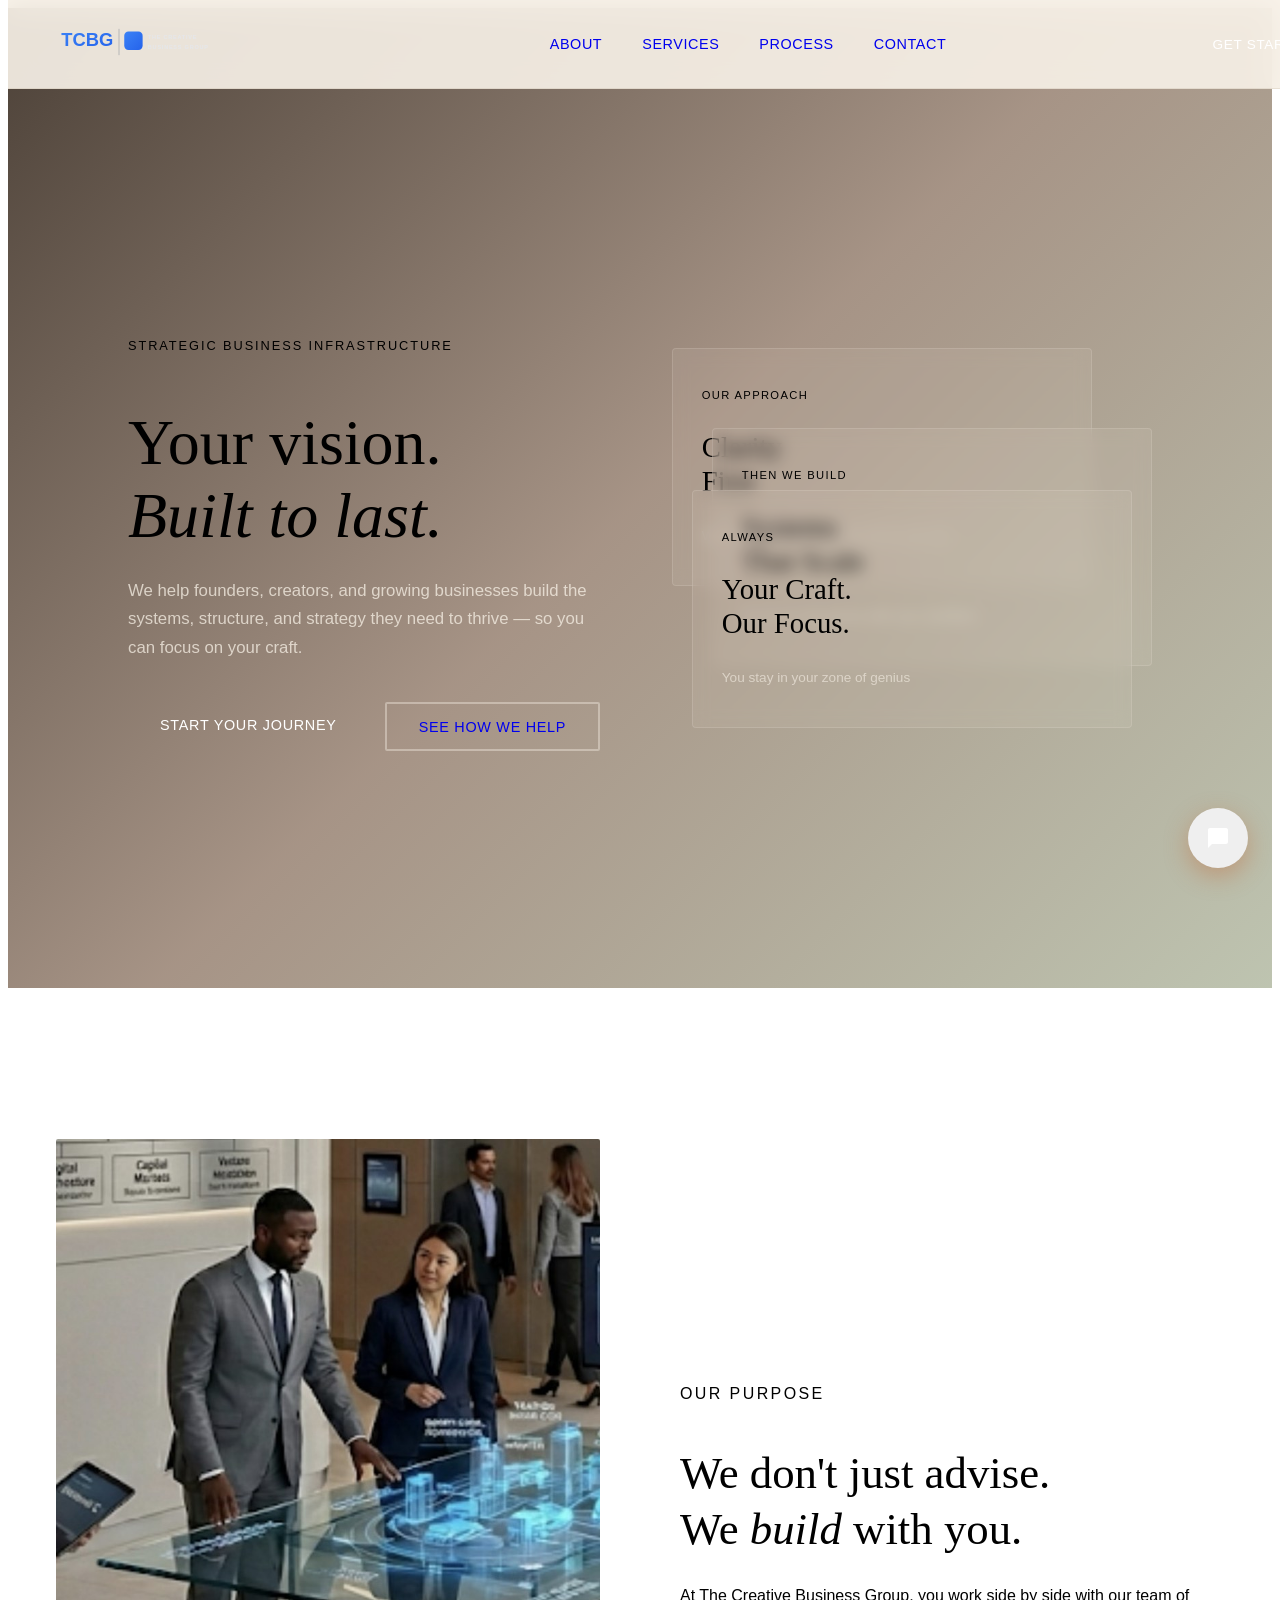
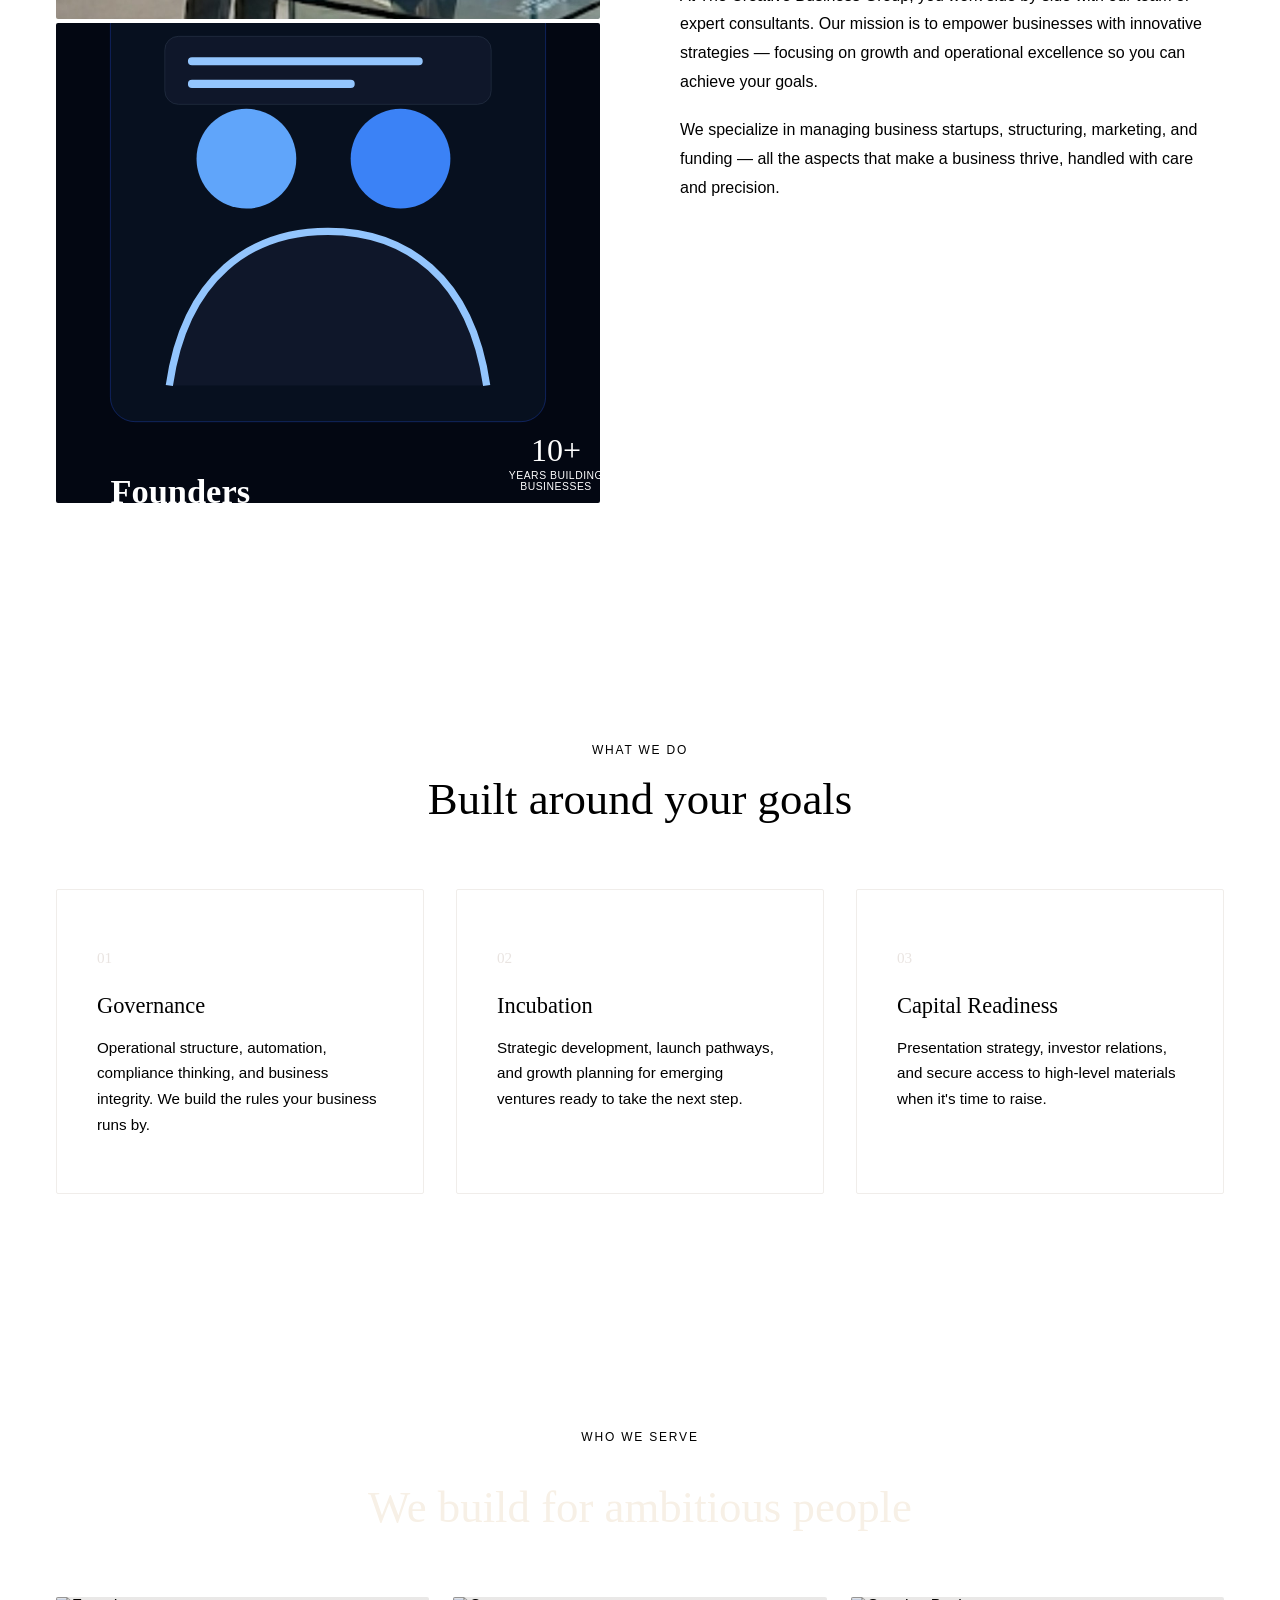
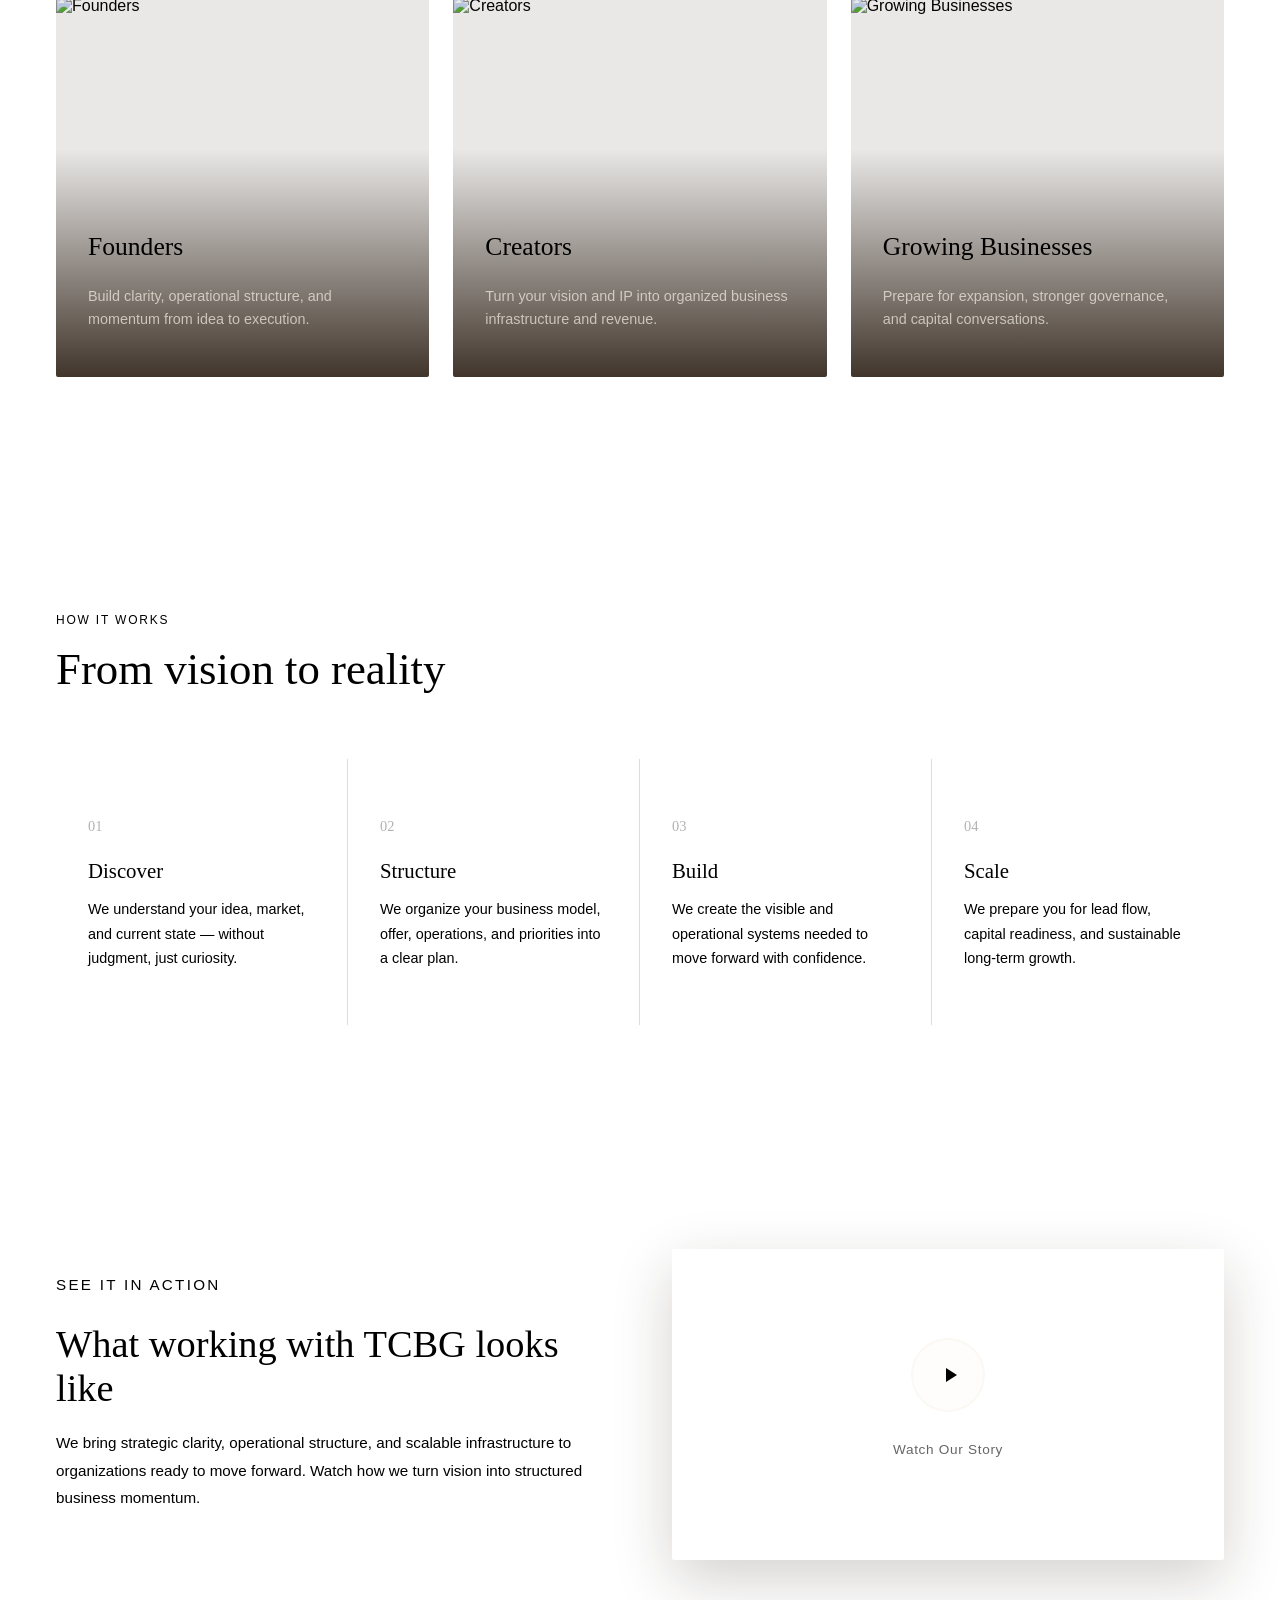
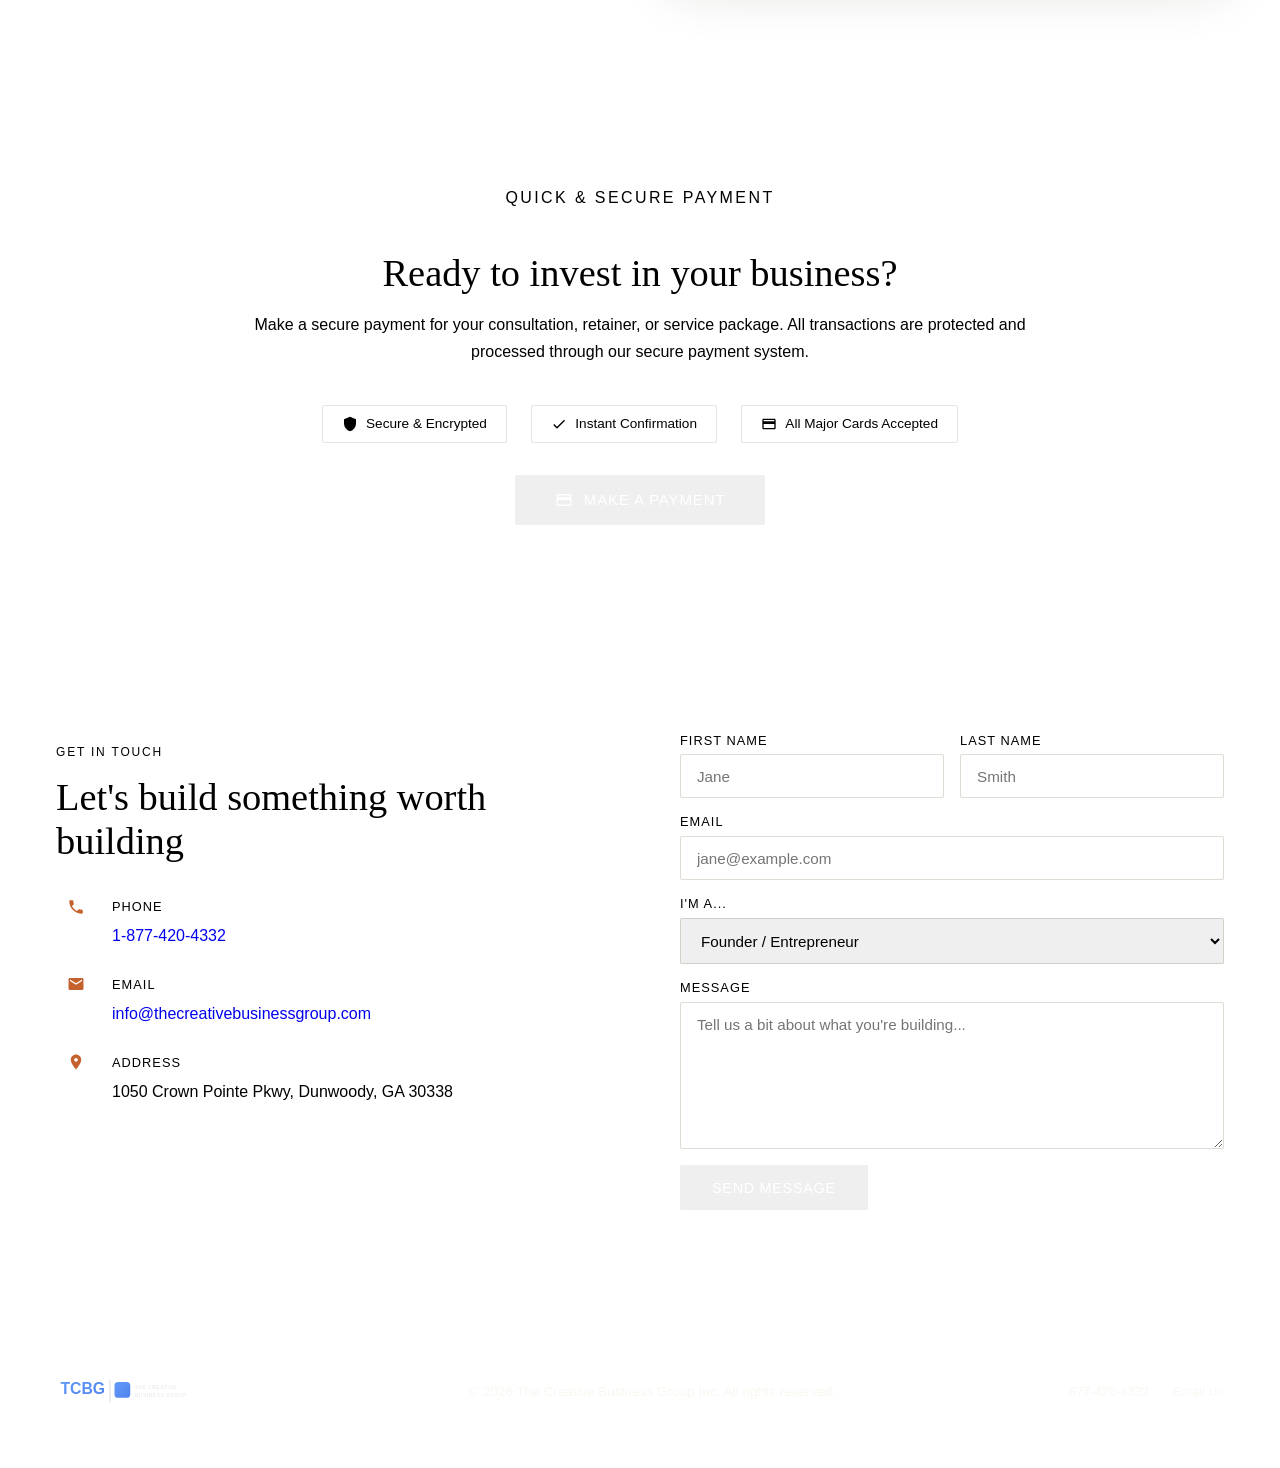
==== Index.html @ a2228bc4 "Create Index.html" ====
<!DOCTYPE html>

<html lang="en">
<head>
<meta charset="UTF-8">
<meta name="viewport" content="width=device-width, initial-scale=1.0">
<meta name="description" content="The Creative Business Group builds scalable, investment-ready business infrastructure for founders, creators, and growth-stage companies.">
<title>The Creative Business Group</title>
<link rel="preconnect" href="https://fonts.googleapis.com">
<link href="https://fonts.googleapis.com/css2?family=Fraunces:ital,opsz,wght@0,9..144,300;0,9..144,400;0,9..144,600;1,9..144,300&family=DM+Sans:wght@300;400;500&display=swap" rel="stylesheet">
<style>
  :root {
    --cream: #F7F0E6;
    --warm-white: #FDF8F2;
    --terracotta: #C4622D;
    --terracotta-light: #D97B4A;
    --bark: #6B4C35;
    --moss: #5C6B3A;
    --moss-light: #7A8F50;
    --sand: #E8D5B7;
    --deep: #2C1F14;
    --gold: #C9952A;
    --text: #3A2A1E;
    --text-light: #7A6555;
  }

- { margin: 0; padding: 0; box-sizing: border-box; }

html { scroll-behavior: smooth; }

body {
font-family: ‘DM Sans’, sans-serif;
background: var(–warm-white);
color: var(–text);
overflow-x: hidden;
}

/* ── NAV ── */
nav {
position: fixed; top: 0; width: 100%; z-index: 100;
padding: 1.2rem 3rem;
display: flex; align-items: center; justify-content: space-between;
background: rgba(247, 240, 230, 0.92);
backdrop-filter: blur(12px);
border-bottom: 1px solid rgba(107, 76, 53, 0.1);
}
.nav-logo img { height: 42px; }
.nav-links { display: flex; gap: 2.5rem; list-style: none; }
.nav-links a {
font-family: ‘DM Sans’, sans-serif;
font-size: 0.9rem; font-weight: 500; letter-spacing: 0.04em;
color: var(–bark); text-decoration: none; text-transform: uppercase;
transition: color 0.2s;
}
.nav-links a:hover { color: var(–terracotta); }
.nav-cta {
background: var(–terracotta); color: #fff;
padding: 0.6rem 1.4rem; border-radius: 2px;
font-size: 0.85rem; font-weight: 500; letter-spacing: 0.05em;
text-decoration: none; text-transform: uppercase;
transition: background 0.2s;
}
.nav-cta:hover { background: var(–bark); }

/* ── HERO ── */
.hero {
min-height: 100vh;
display: flex; align-items: center;
position: relative; overflow: hidden;
background: var(–deep);
padding-top: 80px;
}
.hero-video {
position: absolute; inset: 0;
width: 100%; height: 100%; object-fit: cover;
opacity: 0.25;
}
.hero-overlay {
position: absolute; inset: 0;
background: linear-gradient(135deg, rgba(44,31,20,0.85) 0%, rgba(107,76,53,0.6) 50%, rgba(92,107,58,0.4) 100%);
}
.hero-content {
position: relative; z-index: 2;
max-width: 1200px; margin: 0 auto;
padding: 4rem 3rem;
display: grid; grid-template-columns: 1fr 1fr; gap: 4rem; align-items: center;
}
.hero-text { animation: fadeUp 0.9s ease both; }
.hero-eyebrow {
font-family: ‘DM Sans’, sans-serif;
font-size: 0.8rem; font-weight: 500; letter-spacing: 0.15em;
text-transform: uppercase; color: var(–gold);
margin-bottom: 1.2rem;
}
.hero-title {
font-family: ‘Fraunces’, serif;
font-size: clamp(2.8rem, 5vw, 4.2rem);
font-weight: 300; line-height: 1.15;
color: var(–cream);
margin-bottom: 1.5rem;
}
.hero-title em { font-style: italic; color: var(–terracotta-light); }
.hero-sub {
font-size: 1.05rem; line-height: 1.7;
color: rgba(247,240,230,0.75);
max-width: 480px; margin-bottom: 2.5rem;
}
.hero-actions { display: flex; gap: 1rem; flex-wrap: wrap; }
.btn-primary {
background: var(–terracotta); color: #fff;
padding: 0.9rem 2rem; border-radius: 2px;
font-size: 0.9rem; font-weight: 500; letter-spacing: 0.05em;
text-decoration: none; text-transform: uppercase;
transition: all 0.2s;
border: 2px solid var(–terracotta);
}
.btn-primary:hover { background: transparent; color: var(–terracotta-light); }
.btn-outline {
background: transparent; color: var(–cream);
padding: 0.9rem 2rem; border-radius: 2px;
border: 2px solid rgba(247,240,230,0.4);
font-size: 0.9rem; font-weight: 500; letter-spacing: 0.05em;
text-decoration: none; text-transform: uppercase;
transition: all 0.2s;
}
.btn-outline:hover { border-color: var(–cream); }
.hero-visual { animation: fadeUp 0.9s 0.2s ease both; }
.hero-card-stack { position: relative; height: 380px; }
.hero-card {
position: absolute; background: rgba(247,240,230,0.08);
backdrop-filter: blur(8px);
border: 1px solid rgba(247,240,230,0.15);
border-radius: 4px; padding: 1.8rem;
}
.hero-card:nth-child(1) { top: 0; left: 0; right: 60px; }
.hero-card:nth-child(2) { top: 80px; left: 40px; right: 0; }
.hero-card:nth-child(3) { bottom: 0; left: 20px; right: 20px; }
.hero-card-label {
font-size: 0.7rem; letter-spacing: 0.12em; text-transform: uppercase;
color: var(–gold); margin-bottom: 0.5rem;
}
.hero-card-value {
font-family: ‘Fraunces’, serif; font-size: 1.8rem; font-weight: 300;
color: var(–cream); line-height: 1.2;
}
.hero-card-desc { font-size: 0.85rem; color: rgba(247,240,230,0.6); margin-top: 0.4rem; }

/* ── MARQUEE ── */
.marquee-bar {
background: var(–terracotta); overflow: hidden;
padding: 0.75rem 0;
}
.marquee-track {
display: flex; gap: 3rem; white-space: nowrap;
animation: marquee 20s linear infinite;
}
.marquee-item {
font-size: 0.8rem; font-weight: 500; letter-spacing: 0.1em;
text-transform: uppercase; color: rgba(255,255,255,0.9);
flex-shrink: 0;
}
.marquee-dot { color: rgba(255,255,255,0.4); }

/* ── ABOUT ── */
.about {
padding: 7rem 3rem;
background: var(–cream);
max-width: 1200px; margin: 0 auto;
}
.section-label {
font-size: 0.75rem; letter-spacing: 0.15em; text-transform: uppercase;
color: var(–moss); font-weight: 500; margin-bottom: 1rem;
}
.about-grid { display: grid; grid-template-columns: 1fr 1fr; gap: 5rem; align-items: center; }
.about-image-wrap { position: relative; }
.about-image-wrap img {
width: 100%; height: 480px; object-fit: cover;
border-radius: 2px;
}
.about-badge {
position: absolute; bottom: -2rem; right: -2rem;
background: var(–terracotta); color: #fff;
width: 120px; height: 120px; border-radius: 50%;
display: flex; flex-direction: column; align-items: center; justify-content: center;
text-align: center; padding: 1rem;
}
.about-badge-num {
font-family: ‘Fraunces’, serif; font-size: 2rem; font-weight: 300; line-height: 1;
}
.about-badge-text { font-size: 0.65rem; letter-spacing: 0.05em; text-transform: uppercase; margin-top: 0.2rem; }
.about-text h2 {
font-family: ‘Fraunces’, serif; font-size: clamp(2rem, 3.5vw, 2.8rem);
font-weight: 300; line-height: 1.25; color: var(–deep);
margin-bottom: 1.5rem;
}
.about-text h2 em { font-style: italic; color: var(–terracotta); }
.about-text p {
font-size: 1rem; line-height: 1.8; color: var(–text-light);
margin-bottom: 1.2rem;
}

/* ── SERVICES ── */
.services {
padding: 7rem 3rem;
background: var(–warm-white);
}
.services-inner { max-width: 1200px; margin: 0 auto; }
.services-header { text-align: center; margin-bottom: 4rem; }
.services-header h2 {
font-family: ‘Fraunces’, serif; font-size: clamp(2rem, 3.5vw, 2.8rem);
font-weight: 300; color: var(–deep); margin-top: 0.5rem;
}
.services-grid { display: grid; grid-template-columns: repeat(3, 1fr); gap: 2rem; }
.service-card {
background: var(–cream); border-radius: 2px;
padding: 2.5rem; position: relative; overflow: hidden;
transition: transform 0.3s ease, box-shadow 0.3s ease;
border: 1px solid rgba(107,76,53,0.1);
}
.service-card:hover { transform: translateY(-4px); box-shadow: 0 12px 40px rgba(44,31,20,0.12); }
.service-card::before {
content: ‘’; position: absolute; top: 0; left: 0;
width: 3px; height: 0; background: var(–terracotta);
transition: height 0.3s ease;
}
.service-card:hover::before { height: 100%; }
.service-num {
font-family: ‘Fraunces’, serif; font-size: 3rem; font-weight: 300;
color: rgba(107,76,53,0.15); line-height: 1; margin-bottom: 1rem;
}
.service-card h3 {
font-family: ‘Fraunces’, serif; font-size: 1.4rem; font-weight: 400;
color: var(–deep); margin-bottom: 0.8rem;
}
.service-card p { font-size: 0.95rem; line-height: 1.7; color: var(–text-light); }

/* ── AUDIENCE ── */
.audience {
padding: 7rem 3rem;
background: var(–deep);
}
.audience-inner { max-width: 1200px; margin: 0 auto; }
.audience-header { text-align: center; margin-bottom: 4rem; }
.audience-header .section-label { color: var(–gold); }
.audience-header h2 {
font-family: ‘Fraunces’, serif; font-size: clamp(2rem, 3.5vw, 2.8rem);
font-weight: 300; color: var(–cream);
}
.audience-grid { display: grid; grid-template-columns: repeat(3, 1fr); gap: 1.5rem; }
.audience-card { position: relative; overflow: hidden; border-radius: 2px; height: 380px; }
.audience-card img { width: 100%; height: 100%; object-fit: cover; transition: transform 0.5s ease; }
.audience-card:hover img { transform: scale(1.05); }
.audience-card-overlay {
position: absolute; inset: 0;
background: linear-gradient(to top, rgba(44,31,20,0.9) 0%, rgba(44,31,20,0.1) 60%);
display: flex; flex-direction: column; justify-content: flex-end;
padding: 2rem;
}
.audience-card h3 {
font-family: ‘Fraunces’, serif; font-size: 1.6rem; font-weight: 300;
color: var(–cream); margin-bottom: 0.5rem;
}
.audience-card p { font-size: 0.9rem; color: rgba(247,240,230,0.7); line-height: 1.6; }

/* ── PROCESS ── */
.process {
padding: 7rem 3rem;
background: var(–sand);
}
.process-inner { max-width: 1200px; margin: 0 auto; }
.process-header { margin-bottom: 4rem; }
.process-header h2 {
font-family: ‘Fraunces’, serif; font-size: clamp(2rem, 3.5vw, 2.8rem);
font-weight: 300; color: var(–deep); margin-top: 0.5rem;
}
.process-steps { display: grid; grid-template-columns: repeat(4, 1fr); gap: 0; }
.process-step {
padding: 2.5rem 2rem; position: relative;
border-right: 1px solid rgba(107,76,53,0.2);
}
.process-step:last-child { border-right: none; }
.step-num {
font-family: ‘Fraunces’, serif; font-size: 4rem; font-weight: 300;
color: var(–terracotta); opacity: 0.3; line-height: 1;
margin-bottom: 1rem;
}
.process-step h3 {
font-family: ‘Fraunces’, serif; font-size: 1.3rem; font-weight: 400;
color: var(–deep); margin-bottom: 0.7rem;
}
.process-step p { font-size: 0.9rem; line-height: 1.7; color: var(–text-light); }

/* ── VIDEO ── */
.video-section {
padding: 7rem 3rem;
background: var(–warm-white);
}
.video-inner { max-width: 1200px; margin: 0 auto; }
.video-grid { display: grid; grid-template-columns: 1fr 1fr; gap: 4rem; align-items: center; }
.video-text .section-label { color: var(–moss); }
.video-text h2 {
font-family: ‘Fraunces’, serif; font-size: clamp(1.8rem, 3vw, 2.5rem);
font-weight: 300; color: var(–deep); margin: 0.5rem 0 1.2rem;
}
.video-text p { font-size: 0.95rem; line-height: 1.8; color: var(–text-light); margin-bottom: 1.5rem; }
.video-embed {
position: relative; border-radius: 2px; overflow: hidden;
aspect-ratio: 16/9;
background: var(–deep);
box-shadow: 0 20px 60px rgba(44,31,20,0.2);
}
.video-embed iframe { width: 100%; height: 100%; border: none; }
.video-placeholder {
width: 100%; height: 100%;
display: flex; flex-direction: column; align-items: center; justify-content: center;
background: linear-gradient(135deg, var(–bark), var(–deep));
color: var(–cream); cursor: pointer;
}
.play-btn {
width: 70px; height: 70px; border-radius: 50%;
background: rgba(247,240,230,0.15); border: 2px solid rgba(247,240,230,0.4);
display: flex; align-items: center; justify-content: center;
margin-bottom: 1rem; transition: all 0.3s;
}
.play-btn:hover { background: var(–terracotta); border-color: var(–terracotta); }
.play-btn svg { fill: var(–cream); margin-left: 4px; }
.video-placeholder p { font-size: 0.85rem; opacity: 0.6; letter-spacing: 0.05em; }

/* ── PAYMENT ── */
.payment {
padding: 6rem 3rem;
background: var(–cream);
}
.payment-inner {
max-width: 800px; margin: 0 auto; text-align: center;
}
.payment-inner .section-label { color: var(–moss); }
.payment-inner h2 {
font-family: ‘Fraunces’, serif; font-size: clamp(1.8rem, 3vw, 2.5rem);
font-weight: 300; color: var(–deep); margin: 0.5rem 0 1rem;
}
.payment-inner p { font-size: 1rem; color: var(–text-light); line-height: 1.7; margin-bottom: 2.5rem; }
.payment-badges {
display: flex; align-items: center; justify-content: center;
gap: 1.5rem; flex-wrap: wrap; margin-bottom: 2rem;
}
.payment-badge {
display: flex; align-items: center; gap: 0.5rem;
background: var(–warm-white); border: 1px solid rgba(107,76,53,0.15);
border-radius: 2px; padding: 0.6rem 1.2rem;
font-size: 0.85rem; color: var(–text-light); font-weight: 500;
}
.payment-badge svg { color: var(–moss); }
.pay-btn {
display: inline-flex; align-items: center; gap: 0.7rem;
background: var(–moss); color: #fff;
padding: 1rem 2.5rem; border-radius: 2px;
font-size: 0.95rem; font-weight: 500; letter-spacing: 0.05em;
text-transform: uppercase; text-decoration: none;
transition: background 0.2s; border: none; cursor: pointer;
}
.pay-btn:hover { background: var(–bark); }

/* ── CONTACT ── */
.contact {
padding: 7rem 3rem;
background: var(–warm-white);
}
.contact-inner { max-width: 1200px; margin: 0 auto; }
.contact-grid { display: grid; grid-template-columns: 1fr 1fr; gap: 5rem; }
.contact-info .section-label { color: var(–terracotta); }
.contact-info h2 {
font-family: ‘Fraunces’, serif; font-size: clamp(1.8rem, 3vw, 2.5rem);
font-weight: 300; color: var(–deep); margin: 0.5rem 0 1.5rem;
}
.contact-detail {
display: flex; align-items: flex-start; gap: 1rem;
margin-bottom: 1.2rem;
}
.contact-icon {
width: 40px; height: 40px; border-radius: 50%;
background: var(–sand); display: flex; align-items: center; justify-content: center;
flex-shrink: 0;
}
.contact-detail-text p { font-size: 0.8rem; color: var(–text-light); text-transform: uppercase; letter-spacing: 0.08em; }
.contact-detail-text a, .contact-detail-text span {
font-size: 1rem; color: var(–deep); text-decoration: none; font-weight: 500;
}
.contact-form { display: flex; flex-direction: column; gap: 1rem; }
.form-row { display: grid; grid-template-columns: 1fr 1fr; gap: 1rem; }
.form-group { display: flex; flex-direction: column; gap: 0.4rem; }
.form-group label { font-size: 0.8rem; text-transform: uppercase; letter-spacing: 0.08em; color: var(–text-light); }
.form-group input, .form-group textarea, .form-group select {
background: var(–cream); border: 1px solid rgba(107,76,53,0.2);
border-radius: 2px; padding: 0.8rem 1rem;
font-family: ‘DM Sans’, sans-serif; font-size: 0.95rem; color: var(–deep);
transition: border-color 0.2s;
}
.form-group input:focus, .form-group textarea:focus, .form-group select:focus {
outline: none; border-color: var(–terracotta);
}
.form-group textarea { height: 120px; resize: vertical; }
.form-submit {
background: var(–terracotta); color: #fff;
padding: 0.9rem 2rem; border-radius: 2px; border: none;
font-family: ‘DM Sans’, sans-serif;
font-size: 0.9rem; font-weight: 500; letter-spacing: 0.05em;
text-transform: uppercase; cursor: pointer; transition: background 0.2s;
align-self: flex-start;
}
.form-submit:hover { background: var(–bark); }

/* ── FOOTER ── */
footer {
background: var(–deep); color: rgba(247,240,230,0.6);
padding: 3rem;
display: flex; align-items: center; justify-content: space-between;
flex-wrap: wrap; gap: 1rem;
}
footer img { height: 36px; opacity: 0.8; }
footer p { font-size: 0.85rem; }
.footer-links { display: flex; gap: 1.5rem; }
.footer-links a { font-size: 0.8rem; color: rgba(247,240,230,0.5); text-decoration: none; transition: color 0.2s; }
.footer-links a:hover { color: var(–cream); }

/* ── CHATBOT ── */
.chat-bubble {
position: fixed; bottom: 2rem; right: 2rem; z-index: 200;
}
.chat-toggle {
width: 60px; height: 60px; border-radius: 50%;
background: var(–terracotta); border: none; cursor: pointer;
display: flex; align-items: center; justify-content: center;
box-shadow: 0 8px 24px rgba(196,98,45,0.4);
transition: all 0.3s;
}
.chat-toggle:hover { background: var(–bark); transform: scale(1.05); }
.chat-toggle svg { fill: #fff; }
.chat-window {
position: absolute; bottom: 75px; right: 0;
width: 360px; height: 480px;
background: var(–warm-white);
border-radius: 4px; overflow: hidden;
box-shadow: 0 20px 60px rgba(44,31,20,0.25);
display: none; flex-direction: column;
border: 1px solid rgba(107,76,53,0.15);
}
.chat-window.open { display: flex; }
.chat-header {
background: var(–deep); padding: 1.2rem 1.5rem;
display: flex; align-items: center; gap: 1rem;
}
.chat-avatar {
width: 36px; height: 36px; border-radius: 50%;
background: var(–terracotta); display: flex; align-items: center; justify-content: center;
}
.chat-avatar svg { fill: #fff; }
.chat-header-text h4 { font-size: 0.95rem; color: var(–cream); font-weight: 500; }
.chat-header-text p { font-size: 0.75rem; color: rgba(247,240,230,0.5); }
.chat-messages {
flex: 1; overflow-y: auto; padding: 1.2rem;
display: flex; flex-direction: column; gap: 0.8rem;
}
.msg {
max-width: 80%; padding: 0.7rem 1rem; border-radius: 2px;
font-size: 0.9rem; line-height: 1.5;
}
.msg.bot {
background: var(–cream); color: var(–text);
align-self: flex-start; border-bottom-left-radius: 0;
}
.msg.user {
background: var(–terracotta); color: #fff;
align-self: flex-end; border-bottom-right-radius: 0;
}
.msg.loading { background: var(–cream); align-self: flex-start; }
.typing-dots span {
display: inline-block; width: 6px; height: 6px;
border-radius: 50%; background: var(–text-light);
margin: 0 2px;
animation: dot-bounce 1.2s infinite;
}
.typing-dots span:nth-child(2) { animation-delay: 0.2s; }
.typing-dots span:nth-child(3) { animation-delay: 0.4s; }
.chat-input-row {
padding: 1rem; border-top: 1px solid rgba(107,76,53,0.1);
display: flex; gap: 0.5rem;
}
.chat-input {
flex: 1; border: 1px solid rgba(107,76,53,0.2);
border-radius: 2px; padding: 0.6rem 0.8rem;
font-family: ‘DM Sans’, sans-serif; font-size: 0.9rem;
background: var(–cream); color: var(–deep);
}
.chat-input:focus { outline: none; border-color: var(–terracotta); }
.chat-send {
background: var(–terracotta); border: none;
border-radius: 2px; padding: 0.6rem 1rem;
cursor: pointer; transition: background 0.2s;
}
.chat-send:hover { background: var(–bark); }
.chat-send svg { fill: #fff; display: block; }

/* ── ANIMATIONS ── */
@keyframes fadeUp {
from { opacity: 0; transform: translateY(24px); }
to { opacity: 1; transform: translateY(0); }
}
@keyframes marquee {
from { transform: translateX(0); }
to { transform: translateX(-50%); }
}
@keyframes dot-bounce {
0%, 80%, 100% { transform: translateY(0); }
40% { transform: translateY(-6px); }
}

/* ── RESPONSIVE ── */
@media (max-width: 900px) {
nav { padding: 1rem 1.5rem; }
.nav-links { display: none; }
.hero-content { grid-template-columns: 1fr; padding: 3rem 1.5rem; }
.hero-visual { display: none; }
.about-grid, .video-grid, .contact-grid { grid-template-columns: 1fr; gap: 3rem; }
.services-grid, .audience-grid { grid-template-columns: 1fr; }
.process-steps { grid-template-columns: 1fr 1fr; }
.about, .services, .audience, .process, .video-section, .payment, .contact { padding: 4rem 1.5rem; }
footer { flex-direction: column; text-align: center; }
.chat-window { width: 300px; }
}
</style>

</head>
<body>

<!-- NAV -->

<nav>
  <div class="nav-logo">
    <img src="./tcbg_logo.svg" alt="TCBG">
  </div>
  <ul class="nav-links">
    <li><a href="#about">About</a></li>
    <li><a href="#services">Services</a></li>
    <li><a href="#process">Process</a></li>
    <li><a href="#contact">Contact</a></li>
  </ul>
  <a href="#contact" class="nav-cta">Get Started</a>
</nav>

<!-- HERO -->

<section class="hero">
  <video class="hero-video" autoplay muted loop playsinline>
    <source src="./Intro.mp4" type="video/mp4">
  </video>
  <div class="hero-overlay"></div>
  <div class="hero-content">
    <div class="hero-text">
      <p class="hero-eyebrow">Strategic Business Infrastructure</p>
      <h1 class="hero-title">Your vision.<br><em>Built to last.</em></h1>
      <p class="hero-sub">We help founders, creators, and growing businesses build the systems, structure, and strategy they need to thrive — so you can focus on your craft.</p>
      <div class="hero-actions">
        <a href="#contact" class="btn-primary">Start Your Journey</a>
        <a href="#services" class="btn-outline">See How We Help</a>
      </div>
    </div>
    <div class="hero-visual">
      <div class="hero-card-stack">
        <div class="hero-card">
          <p class="hero-card-label">Our Approach</p>
          <p class="hero-card-value">Clarity<br>First</p>
          <p class="hero-card-desc">We start by understanding where you are</p>
        </div>
        <div class="hero-card">
          <p class="hero-card-label">Then We Build</p>
          <p class="hero-card-value">Systems<br>That Scale</p>
          <p class="hero-card-desc">Structure that grows with your ambition</p>
        </div>
        <div class="hero-card">
          <p class="hero-card-label">Always</p>
          <p class="hero-card-value">Your Craft.<br>Our Focus.</p>
          <p class="hero-card-desc">You stay in your zone of genius</p>
        </div>
      </div>
    </div>
  </div>
</section>

<!-- MARQUEE -->

<div class="marquee-bar">
  <div class="marquee-track">
    <span class="marquee-item">Strategic Planning <span class="marquee-dot">◆</span></span>
    <span class="marquee-item">Business Structure <span class="marquee-dot">◆</span></span>
    <span class="marquee-item">Operational Systems <span class="marquee-dot">◆</span></span>
    <span class="marquee-item">Growth Strategy <span class="marquee-dot">◆</span></span>
    <span class="marquee-item">Capital Readiness <span class="marquee-dot">◆</span></span>
    <span class="marquee-item">Founder Support <span class="marquee-dot">◆</span></span>
    <span class="marquee-item">Creator Economy <span class="marquee-dot">◆</span></span>
    <span class="marquee-item">Incubation Services <span class="marquee-dot">◆</span></span>
    <!-- duplicate for seamless loop -->
    <span class="marquee-item">Strategic Planning <span class="marquee-dot">◆</span></span>
    <span class="marquee-item">Business Structure <span class="marquee-dot">◆</span></span>
    <span class="marquee-item">Operational Systems <span class="marquee-dot">◆</span></span>
    <span class="marquee-item">Growth Strategy <span class="marquee-dot">◆</span></span>
    <span class="marquee-item">Capital Readiness <span class="marquee-dot">◆</span></span>
    <span class="marquee-item">Founder Support <span class="marquee-dot">◆</span></span>
    <span class="marquee-item">Creator Economy <span class="marquee-dot">◆</span></span>
    <span class="marquee-item">Incubation Services <span class="marquee-dot">◆</span></span>
  </div>
</div>

<!-- ABOUT -->

<section class="about" id="about">
  <div class="about-grid">
    <div class="about-image-wrap">
      <img src="./founders_tile.jpg" alt="Our purpose">
      <div class="about-people-illustration">
        <img src="./assets/people-founders.svg" alt="Founders illustration">
      </div>
      <div class="about-badge">
        <span class="about-badge-num">10+</span>
        <span class="about-badge-text">Years Building Businesses</span>
      </div>
    </div>
    <div class="about-text">
      <p class="section-label">Our Purpose</p>
      <h2>We don't just advise.<br>We <em>build</em> with you.</h2>
      <p>At The Creative Business Group, you work side by side with our team of expert consultants. Our mission is to empower businesses with innovative strategies — focusing on growth and operational excellence so you can achieve your goals.</p>
      <p>We specialize in managing business startups, structuring, marketing, and funding — all the aspects that make a business thrive, handled with care and precision.</p>
      <a href="tel:18774204332" class="btn-primary" style="display:inline-flex;align-items:center;gap:.5rem;margin-top:1rem;">
        <svg width="16" height="16" viewBox="0 0 24 24" fill="currentColor"><path d="M6.6 10.8c1.4 2.8 3.8 5.1 6.6 6.6l2.2-2.2c.3-.3.7-.4 1-.2 1.1.4 2.3.6 3.6.6.6 0 1 .4 1 1V20c0 .6-.4 1-1 1-9.4 0-17-7.6-17-17 0-.6.4-1 1-1h3.5c.6 0 1 .4 1 1 0 1.3.2 2.5.6 3.6.1.3 0 .7-.2 1L6.6 10.8z"/></svg>
        Call Us Free
      </a>
    </div>
  </div>
</section>

<!-- SERVICES -->

<section class="services" id="services">
  <div class="services-inner">
    <div class="services-header">
      <p class="section-label">What We Do</p>
      <h2>Built around your goals</h2>
    </div>
    <div class="services-grid">
      <div class="service-card">
        <p class="service-num">01</p>
        <h3>Governance</h3>
        <p>Operational structure, automation, compliance thinking, and business integrity. We build the rules your business runs by.</p>
      </div>
      <div class="service-card">
        <p class="service-num">02</p>
        <h3>Incubation</h3>
        <p>Strategic development, launch pathways, and growth planning for emerging ventures ready to take the next step.</p>
      </div>
      <div class="service-card">
        <p class="service-num">03</p>
        <h3>Capital Readiness</h3>
        <p>Presentation strategy, investor relations, and secure access to high-level materials when it's time to raise.</p>
      </div>
    </div>
  </div>
</section>

<!-- AUDIENCE -->

<section class="audience">
  <div class="audience-inner">
    <div class="audience-header">
      <p class="section-label">Who We Serve</p>
      <h2 style="color:var(--cream)">We build for ambitious people</h2>
    </div>
    <div class="audience-grid">
      <div class="audience-card">
        <img src="https://flowcntrl-stack.github.io/TCBG/founders_audience_tile.jpg?v=1" alt="Founders">
        <div class="audience-card-overlay">
          <h3>Founders</h3>
          <p>Build clarity, operational structure, and momentum from idea to execution.</p>
        </div>
      </div>
      <div class="audience-card">
        <img src="https://flowcntrl-stack.github.io/TCBG/creators_audience_tile.jpg?v=1" alt="Creators">
        <div class="audience-card-overlay">
          <h3>Creators</h3>
          <p>Turn your vision and IP into organized business infrastructure and revenue.</p>
        </div>
      </div>
      <div class="audience-card">
        <img src="https://flowcntrl-stack.github.io/TCBG/businesses_audience_tile.jpg?v=1" alt="Growing Businesses">
        <div class="audience-card-overlay">
          <h3>Growing Businesses</h3>
          <p>Prepare for expansion, stronger governance, and capital conversations.</p>
        </div>
      </div>
    </div>
  </div>
</section>

<!-- PROCESS -->

<section class="process" id="process">
  <div class="process-inner">
    <div class="process-header">
      <p class="section-label">How It Works</p>
      <h2>From vision to reality</h2>
    </div>
    <div class="process-steps">
      <div class="process-step">
        <p class="step-num">01</p>
        <h3>Discover</h3>
        <p>We understand your idea, market, and current state — without judgment, just curiosity.</p>
      </div>
      <div class="process-step">
        <p class="step-num">02</p>
        <h3>Structure</h3>
        <p>We organize your business model, offer, operations, and priorities into a clear plan.</p>
      </div>
      <div class="process-step">
        <p class="step-num">03</p>
        <h3>Build</h3>
        <p>We create the visible and operational systems needed to move forward with confidence.</p>
      </div>
      <div class="process-step">
        <p class="step-num">04</p>
        <h3>Scale</h3>
        <p>We prepare you for lead flow, capital readiness, and sustainable long-term growth.</p>
      </div>
    </div>
  </div>
</section>

<!-- VIDEO -->

<section class="video-section">
  <div class="video-inner">
    <div class="video-grid">
      <div class="video-text">
        <p class="section-label">See It In Action</p>
        <h2>What working with TCBG looks like</h2>
        <p>We bring strategic clarity, operational structure, and scalable infrastructure to organizations ready to move forward. Watch how we turn vision into structured business momentum.</p>
        <a href="#contact" class="btn-primary">Book a Free Session</a>
      </div>
      <div class="video-embed">
        <div class="video-placeholder" onclick="this.innerHTML='<iframe src=\'https://blobby.wsimg.com/getty/videos/2216050324\' allow=\'autoplay\' allowfullscreen></iframe>'">
          <div class="play-btn">
            <svg width="24" height="24" viewBox="0 0 24 24"><path d="M8 5v14l11-7z"/></svg>
          </div>
          <p>Watch Our Story</p>
        </div>
      </div>
    </div>
  </div>
</section>

<!-- PAYMENT -->

<section class="payment" id="payment">
  <div class="payment-inner">
    <p class="section-label">Quick & Secure Payment</p>
    <h2>Ready to invest in your business?</h2>
    <p>Make a secure payment for your consultation, retainer, or service package. All transactions are protected and processed through our secure payment system.</p>
    <div class="payment-badges">
      <div class="payment-badge">
        <svg width="16" height="16" viewBox="0 0 24 24" fill="currentColor"><path d="M12 1L3 5v6c0 5.55 3.84 10.74 9 12 5.16-1.26 9-6.45 9-12V5l-9-4z"/></svg>
        Secure & Encrypted
      </div>
      <div class="payment-badge">
        <svg width="16" height="16" viewBox="0 0 24 24" fill="currentColor"><path d="M9 16.17L4.83 12l-1.42 1.41L9 19 21 7l-1.41-1.41L9 16.17z"/></svg>
        Instant Confirmation
      </div>
      <div class="payment-badge">
        <svg width="16" height="16" viewBox="0 0 24 24" fill="currentColor"><path d="M20 4H4c-1.11 0-2 .89-2 2v12c0 1.11.89 2 2 2h16c1.11 0 2-.89 2-2V6c0-1.11-.89-2-2-2zm0 14H4v-6h16v6zm0-10H4V6h16v2z"/></svg>
        All Major Cards Accepted
      </div>
    </div>
    <button class="pay-btn" onclick="alert('Payment portal coming soon. Call 1-877-420-4332 to complete payment.')">
      <svg width="18" height="18" viewBox="0 0 24 24" fill="currentColor"><path d="M20 4H4c-1.11 0-2 .89-2 2v12c0 1.11.89 2 2 2h16c1.11 0 2-.89 2-2V6c0-1.11-.89-2-2-2zm0 14H4v-6h16v6zm0-10H4V6h16v2z"/></svg>
      Make a Payment
    </button>
  </div>
</section>

<!-- CONTACT -->

<section class="contact" id="contact">
  <div class="contact-inner">
    <div class="contact-grid">
      <div class="contact-info">
        <p class="section-label">Get In Touch</p>
        <h2>Let's build something worth building</h2>
        <div class="contact-detail">
          <div class="contact-icon">
            <svg width="18" height="18" viewBox="0 0 24 24" fill="var(--terracotta)"><path d="M6.6 10.8c1.4 2.8 3.8 5.1 6.6 6.6l2.2-2.2c.3-.3.7-.4 1-.2 1.1.4 2.3.6 3.6.6.6 0 1 .4 1 1V20c0 .6-.4 1-1 1-9.4 0-17-7.6-17-17 0-.6.4-1 1-1h3.5c.6 0 1 .4 1 1 0 1.3.2 2.5.6 3.6.1.3 0 .7-.2 1L6.6 10.8z"/></svg>
          </div>
          <div class="contact-detail-text">
            <p>Phone</p>
            <a href="tel:18774204332">1-877-420-4332</a>
          </div>
        </div>
        <div class="contact-detail">
          <div class="contact-icon">
            <svg width="18" height="18" viewBox="0 0 24 24" fill="var(--terracotta)"><path d="M20 4H4c-1.1 0-2 .9-2 2v12c0 1.1.9 2 2 2h16c1.1 0 2-.9 2-2V6c0-1.1-.9-2-2-2zm0 4l-8 5-8-5V6l8 5 8-5v2z"/></svg>
          </div>
          <div class="contact-detail-text">
            <p>Email</p>
            <a href="mailto:info@thecreativebusinessgroup.com">info@thecreativebusinessgroup.com</a>
          </div>
        </div>
        <div class="contact-detail">
          <div class="contact-icon">
            <svg width="18" height="18" viewBox="0 0 24 24" fill="var(--terracotta)"><path d="M12 2C8.13 2 5 5.13 5 9c0 5.25 7 13 7 13s7-7.75 7-13c0-3.87-3.13-7-7-7zm0 9.5c-1.38 0-2.5-1.12-2.5-2.5s1.12-2.5 2.5-2.5 2.5 1.12 2.5 2.5-1.12 2.5-2.5 2.5z"/></svg>
          </div>
          <div class="contact-detail-text">
            <p>Address</p>
            <span>1050 Crown Pointe Pkwy, Dunwoody, GA 30338</span>
          </div>
        </div>
      </div>
      <div>
        <form class="contact-form" onsubmit="handleSubmit(event)">
          <div class="form-row">
            <div class="form-group">
              <label>First Name</label>
              <input type="text" placeholder="Jane" required>
            </div>
            <div class="form-group">
              <label>Last Name</label>
              <input type="text" placeholder="Smith" required>
            </div>
          </div>
          <div class="form-group">
            <label>Email</label>
            <input type="email" placeholder="jane@example.com" required>
          </div>
          <div class="form-group">
            <label>I'm a...</label>
            <select>
              <option>Founder / Entrepreneur</option>
              <option>Creator / Artist</option>
              <option>Growing Business</option>
              <option>Other</option>
            </select>
          </div>
          <div class="form-group">
            <label>Message</label>
            <textarea placeholder="Tell us a bit about what you're building..."></textarea>
          </div>
          <button type="submit" class="form-submit">Send Message</button>
        </form>
      </div>
    </div>
  </div>
</section>

<!-- FOOTER -->

<footer>
  <img src="https://flowcntrl-stack.github.io/TCBG/tcbg_logo.svg?v=2" alt="TCBG">
  <p>© 2026 The Creative Business Group Inc. All rights reserved.</p>
  <div class="footer-links">
    <a href="tel:18774204332">877-420-4332</a>
    <a href="mailto:info@thecreativebusinessgroup.com">Email Us</a>
  </div>
</footer>

<!-- CHATBOT -->

<div class="chat-bubble">
  <div class="chat-window" id="chatWindow">
    <div class="chat-header">
      <div class="chat-avatar">
        <svg width="18" height="18" viewBox="0 0 24 24"><path d="M12 2C6.48 2 2 6.48 2 12s4.48 10 10 10 10-4.48 10-10S17.52 2 12 2zm-2 15l-5-5 1.41-1.41L10 14.17l7.59-7.59L19 8l-9 9z"/></svg>
      </div>
      <div class="chat-header-text">
        <h4>TCBG Assistant</h4>
        <p>Usually replies instantly</p>
      </div>
    </div>
    <div class="chat-messages" id="chatMessages">
      <div class="msg bot">Hi! 👋 I'm here to help you learn about The Creative Business Group. What can I help you with today?</div>
    </div>
    <div class="chat-input-row">
      <input class="chat-input" id="chatInput" type="text" placeholder="Ask me anything..." onkeypress="if(event.key==='Enter')sendMessage()">
      <button class="chat-send" onclick="sendMessage()">
        <svg width="18" height="18" viewBox="0 0 24 24"><path d="M2.01 21L23 12 2.01 3 2 10l15 2-15 2z"/></svg>
      </button>
    </div>
  </div>
  <button class="chat-toggle" onclick="toggleChat()">
    <svg width="24" height="24" viewBox="0 0 24 24"><path d="M20 2H4c-1.1 0-2 .9-2 2v18l4-4h14c1.1 0 2-.9 2-2V4c0-1.1-.9-2-2-2z"/></svg>
  </button>
</div>

<script>
  function toggleChat() {
    const w = document.getElementById('chatWindow');
    w.classList.toggle('open');
  }

  async function sendMessage() {
    const input = document.getElementById('chatInput');
    const messages = document.getElementById('chatMessages');
    const text = input.value.trim();
    if (!text) return;

    // Add user message
    messages.innerHTML += `<div class="msg user">${text}</div>`;
    input.value = '';
    messages.scrollTop = messages.scrollHeight;

    // Loading indicator
    const loadingId = 'loading-' + Date.now();
    messages.innerHTML += `<div class="msg loading" id="${loadingId}"><div class="typing-dots"><span></span><span></span><span></span></div></div>`;
    messages.scrollTop = messages.scrollHeight;

    try {
      const response = await fetch('https://api.anthropic.com/v1/messages', {
        method: 'POST',
        headers: { 'Content-Type': 'application/json' },
        body: JSON.stringify({
          model: 'claude-haiku-4-5-20251001',
          max_tokens: 300,
          system: `You are a warm, helpful assistant for The Creative Business Group (TCBG). 
TCBG helps founders, creators, and growing businesses build structure, strategy, and systems so they can focus on their craft.
Services: Governance (operational structure), Incubation (growth planning), Capital Readiness (investor relations).
Phone: 1-877-420-4332. Email: info@thecreativebusinessgroup.com. Address: 1050 Crown Pointe Pkwy, Dunwoody, GA 30338.
Free consultation available. Keep responses warm, brief, and encouraging. Always invite them to book a free session or call.`,
          messages: [{ role: 'user', content: text }]
        })
      });

      const data = await response.json();
      const reply = data.content?.[0]?.text || "Thanks for reaching out! Please call us at 1-877-420-4332 and we'll be happy to help.";
      document.getElementById(loadingId).remove();
      messages.innerHTML += `<div class="msg bot">${reply}</div>`;
    } catch (e) {
      document.getElementById(loadingId).remove();
      messages.innerHTML += `<div class="msg bot">Thanks for your message! Give us a call at 1-877-420-4332 and we'll get you taken care of right away. 😊</div>`;
    }
    messages.scrollTop = messages.scrollHeight;
  }

  function handleSubmit(e) {
    e.preventDefault();
    const btn = e.target.querySelector('.form-submit');
    btn.textContent = 'Message Sent!';
    btn.style.background = 'var(--moss)';
    setTimeout(() => { btn.textContent = 'Send Message'; btn.style.background = ''; }, 3000);
  }
</script>

</body>
</html>
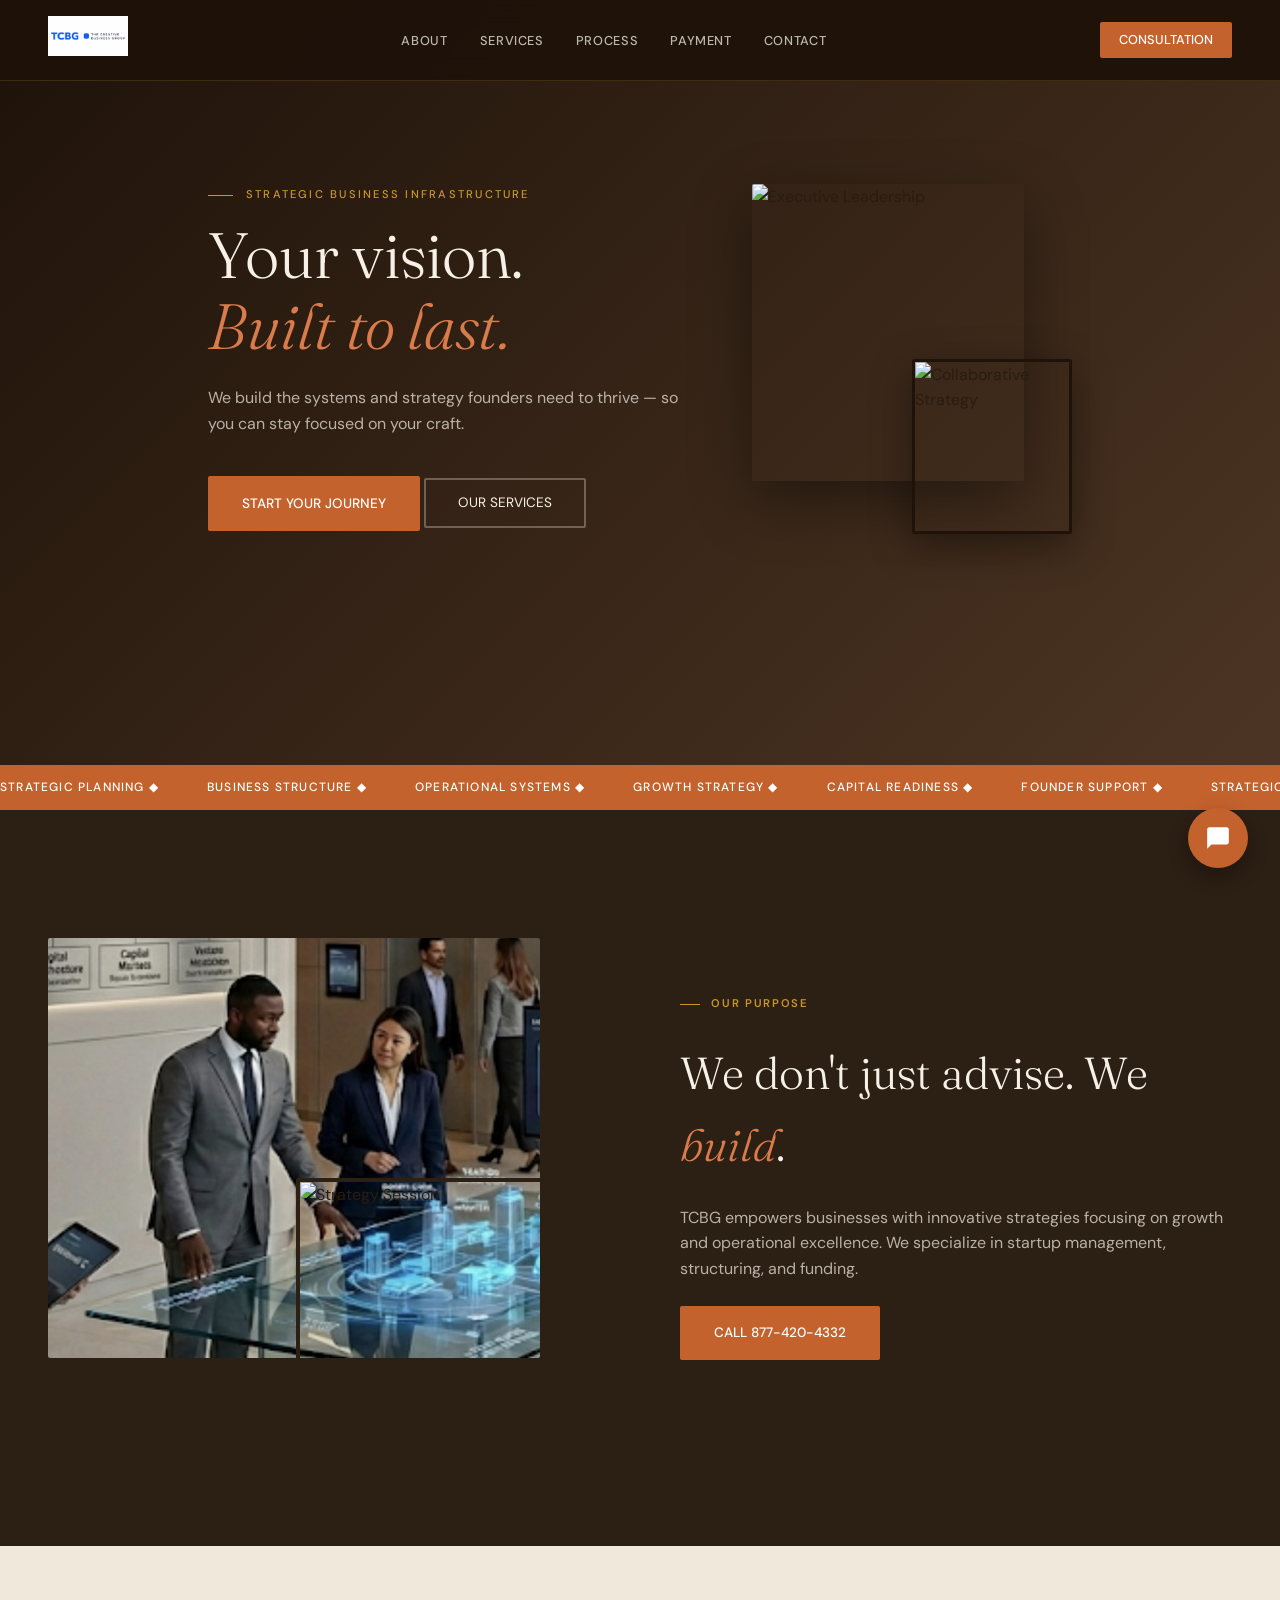
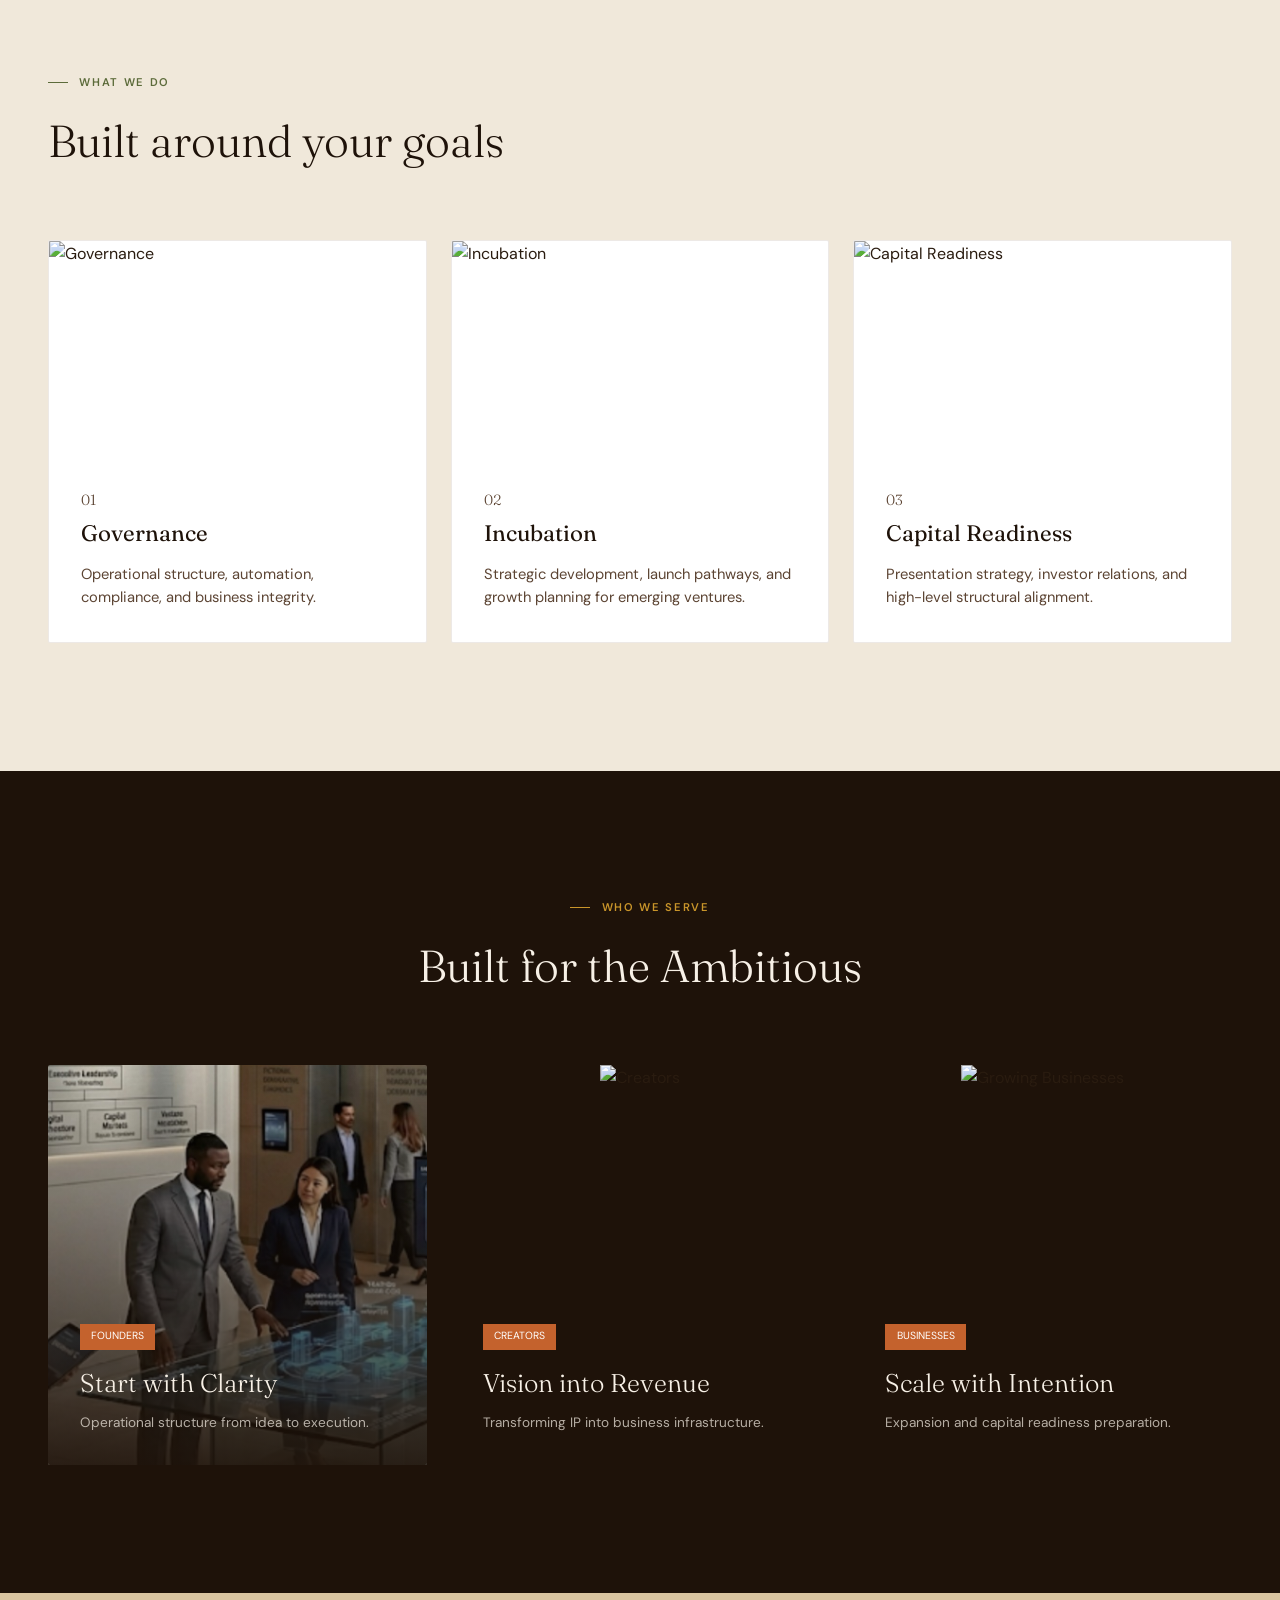
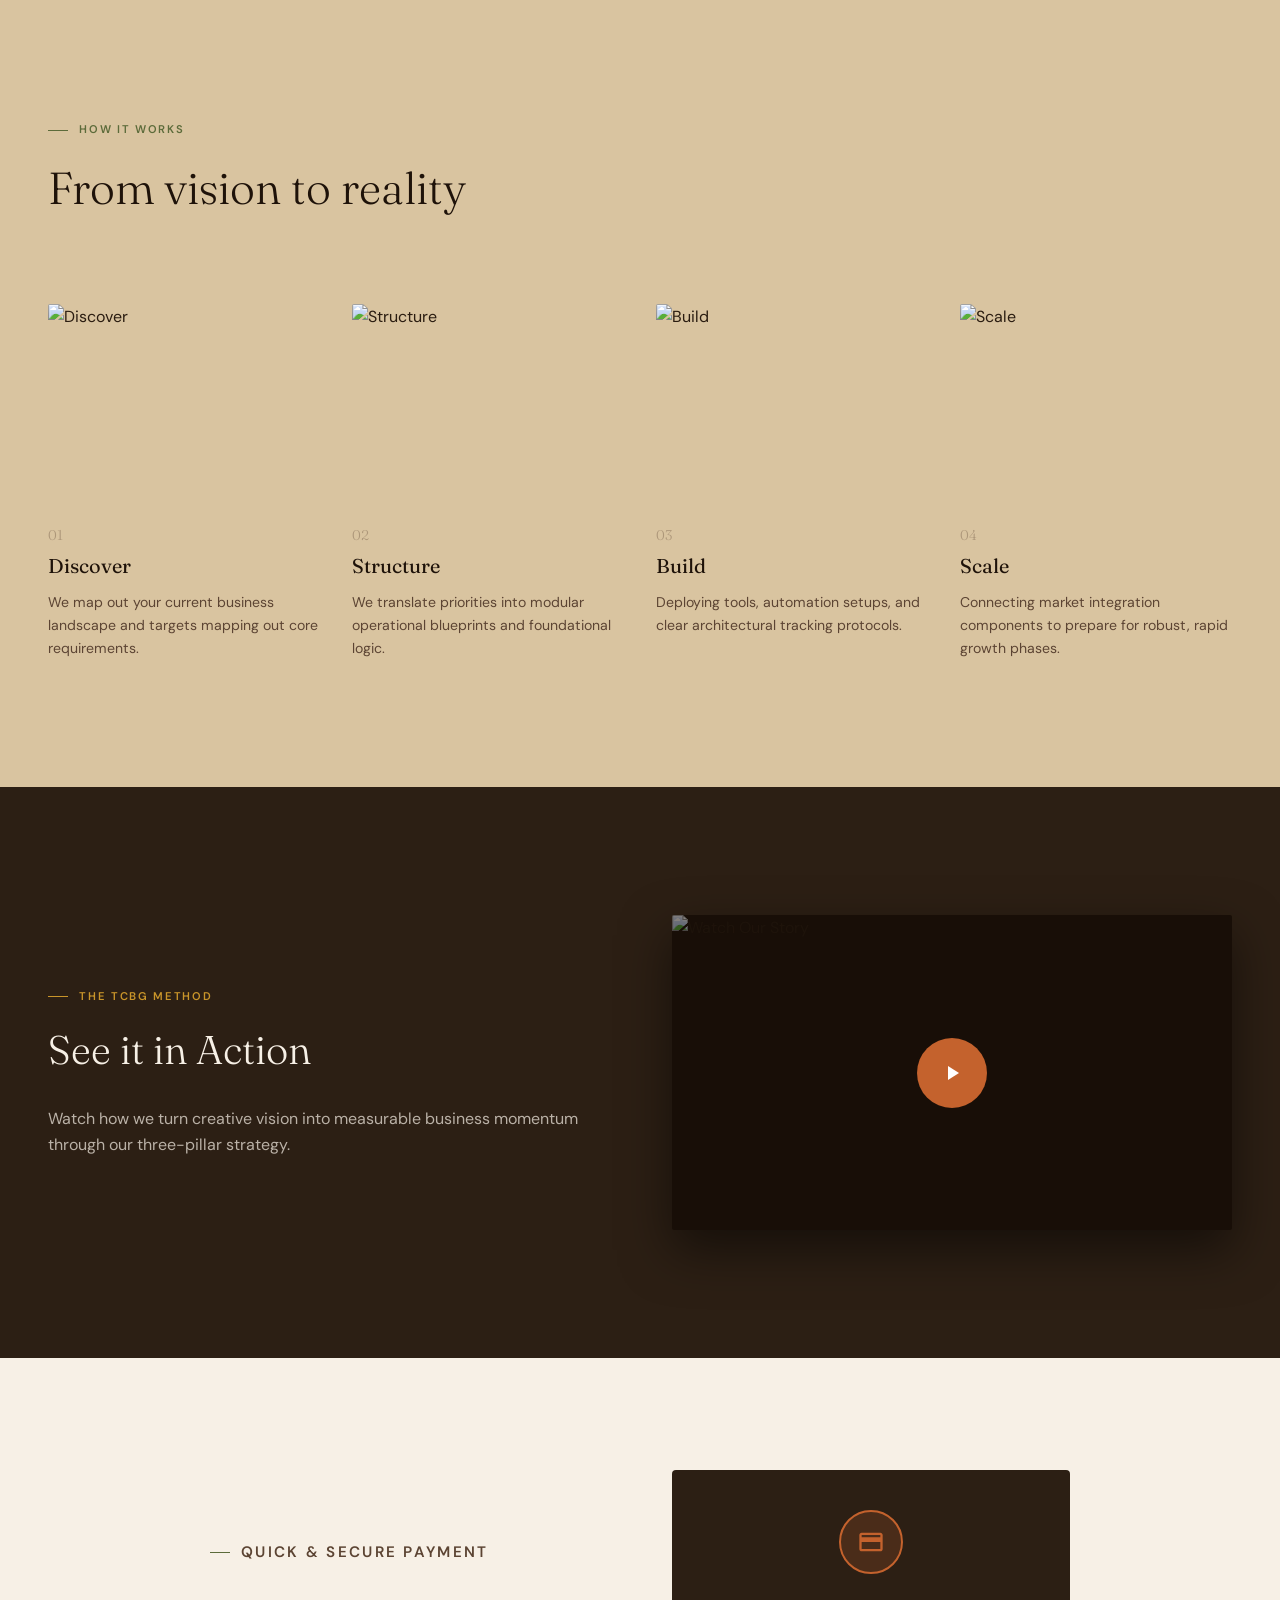
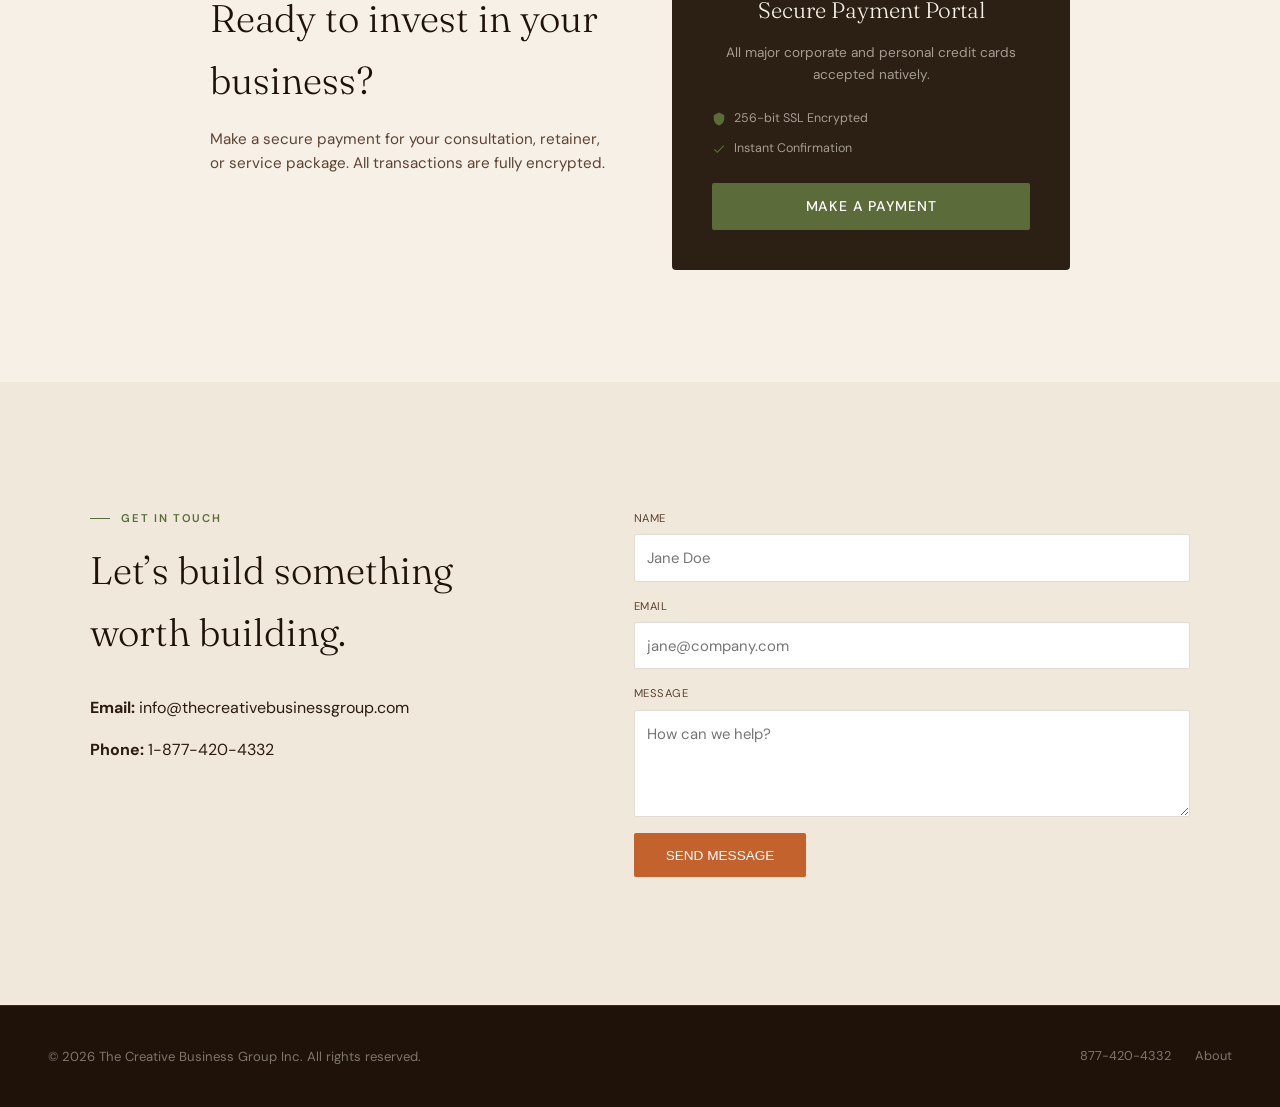
==== commit 2ffd18ad: "Add initial HTML structure for website Initial commit of the HTML structure for the Creative Busines" ====
--- a/Index.html
+++ b/Index.html
@@ -1,5 +1,4 @@
 <!DOCTYPE html>
-
 <html lang="en">
 <head>
 <meta charset="UTF-8">
@@ -10,636 +9,264 @@
 <link href="https://fonts.googleapis.com/css2?family=Fraunces:ital,opsz,wght@0,9..144,300;0,9..144,400;0,9..144,600;1,9..144,300&family=DM+Sans:wght@300;400;500&display=swap" rel="stylesheet">
 <style>
   :root {
-    --cream: #F7F0E6;
-    --warm-white: #FDF8F2;
-    --terracotta: #C4622D;
-    --terracotta-light: #D97B4A;
-    --bark: #6B4C35;
-    --moss: #5C6B3A;
-    --moss-light: #7A8F50;
-    --sand: #E8D5B7;
-    --deep: #2C1F14;
-    --gold: #C9952A;
-    --text: #3A2A1E;
-    --text-light: #7A6555;
+    --cream: #F7F0E6; --warm-white: #F0E8DA; --terracotta: #C4622D;
+    --terracotta-light: #D97B4A; --bark: #6B4C35; --moss: #5C6B3A;
+    --sand: #D9C4A0; --deep: #1E1209; --deep2: #2C1F14;
+    --gold: #C9952A; --text: #2A1C10; --text-light: #5C4433;
   }
 
-- { margin: 0; padding: 0; box-sizing: border-box; }
-
-html { scroll-behavior: smooth; }
-
-body {
-font-family: ‘DM Sans’, sans-serif;
-background: var(–warm-white);
-color: var(–text);
-overflow-x: hidden;
-}
-
-/* ── NAV ── */
-nav {
-position: fixed; top: 0; width: 100%; z-index: 100;
-padding: 1.2rem 3rem;
-display: flex; align-items: center; justify-content: space-between;
-background: rgba(247, 240, 230, 0.92);
-backdrop-filter: blur(12px);
-border-bottom: 1px solid rgba(107, 76, 53, 0.1);
-}
-.nav-logo img { height: 42px; }
-.nav-links { display: flex; gap: 2.5rem; list-style: none; }
-.nav-links a {
-font-family: ‘DM Sans’, sans-serif;
-font-size: 0.9rem; font-weight: 500; letter-spacing: 0.04em;
-color: var(–bark); text-decoration: none; text-transform: uppercase;
-transition: color 0.2s;
-}
-.nav-links a:hover { color: var(–terracotta); }
-.nav-cta {
-background: var(–terracotta); color: #fff;
-padding: 0.6rem 1.4rem; border-radius: 2px;
-font-size: 0.85rem; font-weight: 500; letter-spacing: 0.05em;
-text-decoration: none; text-transform: uppercase;
-transition: background 0.2s;
-}
-.nav-cta:hover { background: var(–bark); }
-
-/* ── HERO ── */
-.hero {
-min-height: 100vh;
-display: flex; align-items: center;
-position: relative; overflow: hidden;
-background: var(–deep);
-padding-top: 80px;
-}
-.hero-video {
-position: absolute; inset: 0;
-width: 100%; height: 100%; object-fit: cover;
-opacity: 0.25;
-}
-.hero-overlay {
-position: absolute; inset: 0;
-background: linear-gradient(135deg, rgba(44,31,20,0.85) 0%, rgba(107,76,53,0.6) 50%, rgba(92,107,58,0.4) 100%);
-}
-.hero-content {
-position: relative; z-index: 2;
-max-width: 1200px; margin: 0 auto;
-padding: 4rem 3rem;
-display: grid; grid-template-columns: 1fr 1fr; gap: 4rem; align-items: center;
-}
-.hero-text { animation: fadeUp 0.9s ease both; }
-.hero-eyebrow {
-font-family: ‘DM Sans’, sans-serif;
-font-size: 0.8rem; font-weight: 500; letter-spacing: 0.15em;
-text-transform: uppercase; color: var(–gold);
-margin-bottom: 1.2rem;
-}
-.hero-title {
-font-family: ‘Fraunces’, serif;
-font-size: clamp(2.8rem, 5vw, 4.2rem);
-font-weight: 300; line-height: 1.15;
-color: var(–cream);
-margin-bottom: 1.5rem;
-}
-.hero-title em { font-style: italic; color: var(–terracotta-light); }
-.hero-sub {
-font-size: 1.05rem; line-height: 1.7;
-color: rgba(247,240,230,0.75);
-max-width: 480px; margin-bottom: 2.5rem;
-}
-.hero-actions { display: flex; gap: 1rem; flex-wrap: wrap; }
-.btn-primary {
-background: var(–terracotta); color: #fff;
-padding: 0.9rem 2rem; border-radius: 2px;
-font-size: 0.9rem; font-weight: 500; letter-spacing: 0.05em;
-text-decoration: none; text-transform: uppercase;
-transition: all 0.2s;
-border: 2px solid var(–terracotta);
-}
-.btn-primary:hover { background: transparent; color: var(–terracotta-light); }
-.btn-outline {
-background: transparent; color: var(–cream);
-padding: 0.9rem 2rem; border-radius: 2px;
-border: 2px solid rgba(247,240,230,0.4);
-font-size: 0.9rem; font-weight: 500; letter-spacing: 0.05em;
-text-decoration: none; text-transform: uppercase;
-transition: all 0.2s;
-}
-.btn-outline:hover { border-color: var(–cream); }
-.hero-visual { animation: fadeUp 0.9s 0.2s ease both; }
-.hero-card-stack { position: relative; height: 380px; }
-.hero-card {
-position: absolute; background: rgba(247,240,230,0.08);
-backdrop-filter: blur(8px);
-border: 1px solid rgba(247,240,230,0.15);
-border-radius: 4px; padding: 1.8rem;
-}
-.hero-card:nth-child(1) { top: 0; left: 0; right: 60px; }
-.hero-card:nth-child(2) { top: 80px; left: 40px; right: 0; }
-.hero-card:nth-child(3) { bottom: 0; left: 20px; right: 20px; }
-.hero-card-label {
-font-size: 0.7rem; letter-spacing: 0.12em; text-transform: uppercase;
-color: var(–gold); margin-bottom: 0.5rem;
-}
-.hero-card-value {
-font-family: ‘Fraunces’, serif; font-size: 1.8rem; font-weight: 300;
-color: var(–cream); line-height: 1.2;
-}
-.hero-card-desc { font-size: 0.85rem; color: rgba(247,240,230,0.6); margin-top: 0.4rem; }
-
-/* ── MARQUEE ── */
-.marquee-bar {
-background: var(–terracotta); overflow: hidden;
-padding: 0.75rem 0;
-}
-.marquee-track {
-display: flex; gap: 3rem; white-space: nowrap;
-animation: marquee 20s linear infinite;
-}
-.marquee-item {
-font-size: 0.8rem; font-weight: 500; letter-spacing: 0.1em;
-text-transform: uppercase; color: rgba(255,255,255,0.9);
-flex-shrink: 0;
-}
-.marquee-dot { color: rgba(255,255,255,0.4); }
-
-/* ── ABOUT ── */
-.about {
-padding: 7rem 3rem;
-background: var(–cream);
-max-width: 1200px; margin: 0 auto;
-}
-.section-label {
-font-size: 0.75rem; letter-spacing: 0.15em; text-transform: uppercase;
-color: var(–moss); font-weight: 500; margin-bottom: 1rem;
-}
-.about-grid { display: grid; grid-template-columns: 1fr 1fr; gap: 5rem; align-items: center; }
-.about-image-wrap { position: relative; }
-.about-image-wrap img {
-width: 100%; height: 480px; object-fit: cover;
-border-radius: 2px;
-}
-.about-badge {
-position: absolute; bottom: -2rem; right: -2rem;
-background: var(–terracotta); color: #fff;
-width: 120px; height: 120px; border-radius: 50%;
-display: flex; flex-direction: column; align-items: center; justify-content: center;
-text-align: center; padding: 1rem;
-}
-.about-badge-num {
-font-family: ‘Fraunces’, serif; font-size: 2rem; font-weight: 300; line-height: 1;
-}
-.about-badge-text { font-size: 0.65rem; letter-spacing: 0.05em; text-transform: uppercase; margin-top: 0.2rem; }
-.about-text h2 {
-font-family: ‘Fraunces’, serif; font-size: clamp(2rem, 3.5vw, 2.8rem);
-font-weight: 300; line-height: 1.25; color: var(–deep);
-margin-bottom: 1.5rem;
-}
-.about-text h2 em { font-style: italic; color: var(–terracotta); }
-.about-text p {
-font-size: 1rem; line-height: 1.8; color: var(–text-light);
-margin-bottom: 1.2rem;
-}
-
-/* ── SERVICES ── */
-.services {
-padding: 7rem 3rem;
-background: var(–warm-white);
-}
-.services-inner { max-width: 1200px; margin: 0 auto; }
-.services-header { text-align: center; margin-bottom: 4rem; }
-.services-header h2 {
-font-family: ‘Fraunces’, serif; font-size: clamp(2rem, 3.5vw, 2.8rem);
-font-weight: 300; color: var(–deep); margin-top: 0.5rem;
-}
-.services-grid { display: grid; grid-template-columns: repeat(3, 1fr); gap: 2rem; }
-.service-card {
-background: var(–cream); border-radius: 2px;
-padding: 2.5rem; position: relative; overflow: hidden;
-transition: transform 0.3s ease, box-shadow 0.3s ease;
-border: 1px solid rgba(107,76,53,0.1);
-}
-.service-card:hover { transform: translateY(-4px); box-shadow: 0 12px 40px rgba(44,31,20,0.12); }
-.service-card::before {
-content: ‘’; position: absolute; top: 0; left: 0;
-width: 3px; height: 0; background: var(–terracotta);
-transition: height 0.3s ease;
-}
-.service-card:hover::before { height: 100%; }
-.service-num {
-font-family: ‘Fraunces’, serif; font-size: 3rem; font-weight: 300;
-color: rgba(107,76,53,0.15); line-height: 1; margin-bottom: 1rem;
-}
-.service-card h3 {
-font-family: ‘Fraunces’, serif; font-size: 1.4rem; font-weight: 400;
-color: var(–deep); margin-bottom: 0.8rem;
-}
-.service-card p { font-size: 0.95rem; line-height: 1.7; color: var(–text-light); }
-
-/* ── AUDIENCE ── */
-.audience {
-padding: 7rem 3rem;
-background: var(–deep);
-}
-.audience-inner { max-width: 1200px; margin: 0 auto; }
-.audience-header { text-align: center; margin-bottom: 4rem; }
-.audience-header .section-label { color: var(–gold); }
-.audience-header h2 {
-font-family: ‘Fraunces’, serif; font-size: clamp(2rem, 3.5vw, 2.8rem);
-font-weight: 300; color: var(–cream);
-}
-.audience-grid { display: grid; grid-template-columns: repeat(3, 1fr); gap: 1.5rem; }
-.audience-card { position: relative; overflow: hidden; border-radius: 2px; height: 380px; }
-.audience-card img { width: 100%; height: 100%; object-fit: cover; transition: transform 0.5s ease; }
-.audience-card:hover img { transform: scale(1.05); }
-.audience-card-overlay {
-position: absolute; inset: 0;
-background: linear-gradient(to top, rgba(44,31,20,0.9) 0%, rgba(44,31,20,0.1) 60%);
-display: flex; flex-direction: column; justify-content: flex-end;
-padding: 2rem;
-}
-.audience-card h3 {
-font-family: ‘Fraunces’, serif; font-size: 1.6rem; font-weight: 300;
-color: var(–cream); margin-bottom: 0.5rem;
-}
-.audience-card p { font-size: 0.9rem; color: rgba(247,240,230,0.7); line-height: 1.6; }
-
-/* ── PROCESS ── */
-.process {
-padding: 7rem 3rem;
-background: var(–sand);
-}
-.process-inner { max-width: 1200px; margin: 0 auto; }
-.process-header { margin-bottom: 4rem; }
-.process-header h2 {
-font-family: ‘Fraunces’, serif; font-size: clamp(2rem, 3.5vw, 2.8rem);
-font-weight: 300; color: var(–deep); margin-top: 0.5rem;
-}
-.process-steps { display: grid; grid-template-columns: repeat(4, 1fr); gap: 0; }
-.process-step {
-padding: 2.5rem 2rem; position: relative;
-border-right: 1px solid rgba(107,76,53,0.2);
-}
-.process-step:last-child { border-right: none; }
-.step-num {
-font-family: ‘Fraunces’, serif; font-size: 4rem; font-weight: 300;
-color: var(–terracotta); opacity: 0.3; line-height: 1;
-margin-bottom: 1rem;
-}
-.process-step h3 {
-font-family: ‘Fraunces’, serif; font-size: 1.3rem; font-weight: 400;
-color: var(–deep); margin-bottom: 0.7rem;
-}
-.process-step p { font-size: 0.9rem; line-height: 1.7; color: var(–text-light); }
-
-/* ── VIDEO ── */
-.video-section {
-padding: 7rem 3rem;
-background: var(–warm-white);
-}
-.video-inner { max-width: 1200px; margin: 0 auto; }
-.video-grid { display: grid; grid-template-columns: 1fr 1fr; gap: 4rem; align-items: center; }
-.video-text .section-label { color: var(–moss); }
-.video-text h2 {
-font-family: ‘Fraunces’, serif; font-size: clamp(1.8rem, 3vw, 2.5rem);
-font-weight: 300; color: var(–deep); margin: 0.5rem 0 1.2rem;
-}
-.video-text p { font-size: 0.95rem; line-height: 1.8; color: var(–text-light); margin-bottom: 1.5rem; }
-.video-embed {
-position: relative; border-radius: 2px; overflow: hidden;
-aspect-ratio: 16/9;
-background: var(–deep);
-box-shadow: 0 20px 60px rgba(44,31,20,0.2);
-}
-.video-embed iframe { width: 100%; height: 100%; border: none; }
-.video-placeholder {
-width: 100%; height: 100%;
-display: flex; flex-direction: column; align-items: center; justify-content: center;
-background: linear-gradient(135deg, var(–bark), var(–deep));
-color: var(–cream); cursor: pointer;
-}
-.play-btn {
-width: 70px; height: 70px; border-radius: 50%;
-background: rgba(247,240,230,0.15); border: 2px solid rgba(247,240,230,0.4);
-display: flex; align-items: center; justify-content: center;
-margin-bottom: 1rem; transition: all 0.3s;
-}
-.play-btn:hover { background: var(–terracotta); border-color: var(–terracotta); }
-.play-btn svg { fill: var(–cream); margin-left: 4px; }
-.video-placeholder p { font-size: 0.85rem; opacity: 0.6; letter-spacing: 0.05em; }
-
-/* ── PAYMENT ── */
-.payment {
-padding: 6rem 3rem;
-background: var(–cream);
-}
-.payment-inner {
-max-width: 800px; margin: 0 auto; text-align: center;
-}
-.payment-inner .section-label { color: var(–moss); }
-.payment-inner h2 {
-font-family: ‘Fraunces’, serif; font-size: clamp(1.8rem, 3vw, 2.5rem);
-font-weight: 300; color: var(–deep); margin: 0.5rem 0 1rem;
-}
-.payment-inner p { font-size: 1rem; color: var(–text-light); line-height: 1.7; margin-bottom: 2.5rem; }
-.payment-badges {
-display: flex; align-items: center; justify-content: center;
-gap: 1.5rem; flex-wrap: wrap; margin-bottom: 2rem;
-}
-.payment-badge {
-display: flex; align-items: center; gap: 0.5rem;
-background: var(–warm-white); border: 1px solid rgba(107,76,53,0.15);
-border-radius: 2px; padding: 0.6rem 1.2rem;
-font-size: 0.85rem; color: var(–text-light); font-weight: 500;
-}
-.payment-badge svg { color: var(–moss); }
-.pay-btn {
-display: inline-flex; align-items: center; gap: 0.7rem;
-background: var(–moss); color: #fff;
-padding: 1rem 2.5rem; border-radius: 2px;
-font-size: 0.95rem; font-weight: 500; letter-spacing: 0.05em;
-text-transform: uppercase; text-decoration: none;
-transition: background 0.2s; border: none; cursor: pointer;
-}
-.pay-btn:hover { background: var(–bark); }
-
-/* ── CONTACT ── */
-.contact {
-padding: 7rem 3rem;
-background: var(–warm-white);
-}
-.contact-inner { max-width: 1200px; margin: 0 auto; }
-.contact-grid { display: grid; grid-template-columns: 1fr 1fr; gap: 5rem; }
-.contact-info .section-label { color: var(–terracotta); }
-.contact-info h2 {
-font-family: ‘Fraunces’, serif; font-size: clamp(1.8rem, 3vw, 2.5rem);
-font-weight: 300; color: var(–deep); margin: 0.5rem 0 1.5rem;
-}
-.contact-detail {
-display: flex; align-items: flex-start; gap: 1rem;
-margin-bottom: 1.2rem;
-}
-.contact-icon {
-width: 40px; height: 40px; border-radius: 50%;
-background: var(–sand); display: flex; align-items: center; justify-content: center;
-flex-shrink: 0;
-}
-.contact-detail-text p { font-size: 0.8rem; color: var(–text-light); text-transform: uppercase; letter-spacing: 0.08em; }
-.contact-detail-text a, .contact-detail-text span {
-font-size: 1rem; color: var(–deep); text-decoration: none; font-weight: 500;
-}
-.contact-form { display: flex; flex-direction: column; gap: 1rem; }
-.form-row { display: grid; grid-template-columns: 1fr 1fr; gap: 1rem; }
-.form-group { display: flex; flex-direction: column; gap: 0.4rem; }
-.form-group label { font-size: 0.8rem; text-transform: uppercase; letter-spacing: 0.08em; color: var(–text-light); }
-.form-group input, .form-group textarea, .form-group select {
-background: var(–cream); border: 1px solid rgba(107,76,53,0.2);
-border-radius: 2px; padding: 0.8rem 1rem;
-font-family: ‘DM Sans’, sans-serif; font-size: 0.95rem; color: var(–deep);
-transition: border-color 0.2s;
-}
-.form-group input:focus, .form-group textarea:focus, .form-group select:focus {
-outline: none; border-color: var(–terracotta);
-}
-.form-group textarea { height: 120px; resize: vertical; }
-.form-submit {
-background: var(–terracotta); color: #fff;
-padding: 0.9rem 2rem; border-radius: 2px; border: none;
-font-family: ‘DM Sans’, sans-serif;
-font-size: 0.9rem; font-weight: 500; letter-spacing: 0.05em;
-text-transform: uppercase; cursor: pointer; transition: background 0.2s;
-align-self: flex-start;
-}
-.form-submit:hover { background: var(–bark); }
-
-/* ── FOOTER ── */
-footer {
-background: var(–deep); color: rgba(247,240,230,0.6);
-padding: 3rem;
-display: flex; align-items: center; justify-content: space-between;
-flex-wrap: wrap; gap: 1rem;
-}
-footer img { height: 36px; opacity: 0.8; }
-footer p { font-size: 0.85rem; }
-.footer-links { display: flex; gap: 1.5rem; }
-.footer-links a { font-size: 0.8rem; color: rgba(247,240,230,0.5); text-decoration: none; transition: color 0.2s; }
-.footer-links a:hover { color: var(–cream); }
-
-/* ── CHATBOT ── */
-.chat-bubble {
-position: fixed; bottom: 2rem; right: 2rem; z-index: 200;
-}
-.chat-toggle {
-width: 60px; height: 60px; border-radius: 50%;
-background: var(–terracotta); border: none; cursor: pointer;
-display: flex; align-items: center; justify-content: center;
-box-shadow: 0 8px 24px rgba(196,98,45,0.4);
-transition: all 0.3s;
-}
-.chat-toggle:hover { background: var(–bark); transform: scale(1.05); }
-.chat-toggle svg { fill: #fff; }
-.chat-window {
-position: absolute; bottom: 75px; right: 0;
-width: 360px; height: 480px;
-background: var(–warm-white);
-border-radius: 4px; overflow: hidden;
-box-shadow: 0 20px 60px rgba(44,31,20,0.25);
-display: none; flex-direction: column;
-border: 1px solid rgba(107,76,53,0.15);
-}
-.chat-window.open { display: flex; }
-.chat-header {
-background: var(–deep); padding: 1.2rem 1.5rem;
-display: flex; align-items: center; gap: 1rem;
-}
-.chat-avatar {
-width: 36px; height: 36px; border-radius: 50%;
-background: var(–terracotta); display: flex; align-items: center; justify-content: center;
-}
-.chat-avatar svg { fill: #fff; }
-.chat-header-text h4 { font-size: 0.95rem; color: var(–cream); font-weight: 500; }
-.chat-header-text p { font-size: 0.75rem; color: rgba(247,240,230,0.5); }
-.chat-messages {
-flex: 1; overflow-y: auto; padding: 1.2rem;
-display: flex; flex-direction: column; gap: 0.8rem;
-}
-.msg {
-max-width: 80%; padding: 0.7rem 1rem; border-radius: 2px;
-font-size: 0.9rem; line-height: 1.5;
-}
-.msg.bot {
-background: var(–cream); color: var(–text);
-align-self: flex-start; border-bottom-left-radius: 0;
-}
-.msg.user {
-background: var(–terracotta); color: #fff;
-align-self: flex-end; border-bottom-right-radius: 0;
-}
-.msg.loading { background: var(–cream); align-self: flex-start; }
-.typing-dots span {
-display: inline-block; width: 6px; height: 6px;
-border-radius: 50%; background: var(–text-light);
-margin: 0 2px;
-animation: dot-bounce 1.2s infinite;
-}
-.typing-dots span:nth-child(2) { animation-delay: 0.2s; }
-.typing-dots span:nth-child(3) { animation-delay: 0.4s; }
-.chat-input-row {
-padding: 1rem; border-top: 1px solid rgba(107,76,53,0.1);
-display: flex; gap: 0.5rem;
-}
-.chat-input {
-flex: 1; border: 1px solid rgba(107,76,53,0.2);
-border-radius: 2px; padding: 0.6rem 0.8rem;
-font-family: ‘DM Sans’, sans-serif; font-size: 0.9rem;
-background: var(–cream); color: var(–deep);
-}
-.chat-input:focus { outline: none; border-color: var(–terracotta); }
-.chat-send {
-background: var(–terracotta); border: none;
-border-radius: 2px; padding: 0.6rem 1rem;
-cursor: pointer; transition: background 0.2s;
-}
-.chat-send:hover { background: var(–bark); }
-.chat-send svg { fill: #fff; display: block; }
-
-/* ── ANIMATIONS ── */
-@keyframes fadeUp {
-from { opacity: 0; transform: translateY(24px); }
-to { opacity: 1; transform: translateY(0); }
-}
-@keyframes marquee {
-from { transform: translateX(0); }
-to { transform: translateX(-50%); }
-}
-@keyframes dot-bounce {
-0%, 80%, 100% { transform: translateY(0); }
-40% { transform: translateY(-6px); }
-}
-
-/* ── RESPONSIVE ── */
-@media (max-width: 900px) {
-nav { padding: 1rem 1.5rem; }
-.nav-links { display: none; }
-.hero-content { grid-template-columns: 1fr; padding: 3rem 1.5rem; }
-.hero-visual { display: none; }
-.about-grid, .video-grid, .contact-grid { grid-template-columns: 1fr; gap: 3rem; }
-.services-grid, .audience-grid { grid-template-columns: 1fr; }
-.process-steps { grid-template-columns: 1fr 1fr; }
-.about, .services, .audience, .process, .video-section, .payment, .contact { padding: 4rem 1.5rem; }
-footer { flex-direction: column; text-align: center; }
-.chat-window { width: 300px; }
-}
+  * { margin: 0; padding: 0; box-sizing: border-box; }
+  html { scroll-behavior: smooth; }
+  body { font-family: 'DM Sans', sans-serif; background: var(--warm-white); color: var(--text); overflow-x: hidden; line-height: 1.6; }
+
+  /* NAV */
+  nav {
+    position: fixed; top: 0; width: 100%; z-index: 100;
+    padding: 1rem 3rem; display: flex; align-items: center; justify-content: space-between;
+    background: rgba(30,18,9,0.93); backdrop-filter: blur(12px); border-bottom: 1px solid rgba(201,149,42,0.2);
+  }
+  .nav-logo img { height: 40px; object-fit: contain; }
+  .nav-links { display: flex; gap: 2rem; list-style: none; }
+  .nav-links a { font-size: 0.8rem; font-weight: 500; letter-spacing: 0.05em; color: rgba(247,240,230,0.75); text-decoration: none; text-transform: uppercase; transition: color 0.2s; }
+  .nav-links a:hover { color: var(--gold); }
+  .nav-cta { background: var(--terracotta); color: #fff; padding: 0.5rem 1.2rem; border-radius: 2px; font-size: 0.8rem; font-weight: 500; text-decoration: none; text-transform: uppercase; transition: background 0.2s; }
+  .nav-cta:hover { background: var(--bark); }
+
+  /* HERO - Optimized Sizing */
+  .hero { min-height: 85vh; position: relative; overflow: hidden; display: flex; align-items: center; background: var(--deep); padding-top: 80px; }
+  .hero-bg { position: absolute; inset: 0; background-image: url('https://images.unsplash.com/photo-1556761175-4b46a572b786?w=1600&q=80'); background-size: cover; background-position: center; opacity: 0.15; }
+  .hero-overlay { position: absolute; inset: 0; background: linear-gradient(135deg, rgba(30,18,9,0.9) 0%, rgba(107,76,53,0.6) 100%); }
+  .hero-content { position: relative; z-index: 2; max-width: 1200px; margin: 0 auto; padding: 4rem 3rem; display: grid; grid-template-columns: 1.2fr 0.8fr; gap: 4rem; align-items: center; }
+  .hero-eyebrow { font-size: 0.7rem; font-weight: 500; letter-spacing: 0.2em; text-transform: uppercase; color: var(--gold); margin-bottom: 1rem; display: flex; align-items: center; gap: 0.8rem; }
+  .hero-eyebrow::before { content: ''; display: block; width: 25px; height: 1px; background: var(--gold); }
+  .hero-title { font-family: 'Fraunces', serif; font-size: clamp(2.8rem, 5vw, 4.2rem); font-weight: 300; line-height: 1.1; color: var(--cream); margin-bottom: 1.5rem; }
+  .hero-title em { font-style: italic; color: var(--terracotta-light); }
+  .hero-sub { font-size: 1rem; color: rgba(247,240,230,0.7); max-width: 480px; margin-bottom: 2.5rem; }
+  
+  .hero-visual { position: relative; height: 350px; }
+  .hero-photo-main { position: absolute; top: 0; left: 0; width: 85%; height: 85%; border-radius: 2px; overflow: hidden; box-shadow: 0 20px 60px rgba(0,0,0,0.4); }
+  .hero-photo-main img { width: 100%; height: 100%; object-fit: cover; }
+  .hero-photo-accent { position: absolute; bottom: 0; right: 0; width: 50%; height: 50%; border-radius: 2px; overflow: hidden; border: 3px solid var(--deep); box-shadow: 0 12px 40px rgba(0,0,0,0.4); }
+  .hero-photo-accent img { width: 100%; height: 100%; object-fit: cover; }
+
+  /* BUTTONS */
+  .btn-primary { background: var(--terracotta); color: #fff; padding: 0.9rem 2rem; border-radius: 2px; font-size: 0.85rem; font-weight: 500; text-decoration: none; text-transform: uppercase; border: 2px solid var(--terracotta); transition: 0.2s; display: inline-flex; align-items: center; gap: 0.5rem; }
+  .btn-primary:hover { background: transparent; color: var(--terracotta-light); border-color: var(--terracotta-light); }
+  .btn-ghost { background: transparent; color: var(--cream); padding: 0.9rem 2rem; border-radius: 2px; border: 2px solid rgba(247,240,230,0.3); font-size: 0.85rem; text-decoration: none; text-transform: uppercase; transition: 0.2s; }
+  .btn-ghost:hover { border-color: var(--cream); }
+
+  /* MARQUEE */
+  .marquee-bar { background: var(--terracotta); overflow: hidden; padding: 0.8rem 0; }
+  .marquee-track { display: flex; gap: 3rem; white-space: nowrap; animation: marquee 30s linear infinite; }
+  .marquee-item { font-size: 0.75rem; font-weight: 500; text-transform: uppercase; color: #fff; letter-spacing: 0.1em; }
+  @keyframes marquee { from { transform: translateX(0); } to { transform: translateX(-50%); } }
+
+  /* SHARED SECTION STYLES */
+  section { padding: 8rem 3rem; }
+  .section-label { font-size: 0.7rem; letter-spacing: 0.15em; text-transform: uppercase; color: var(--moss); font-weight: 600; margin-bottom: 0.8rem; display: flex; align-items: center; gap: 0.7rem; }
+  .section-label::before { content: ''; display: block; width: 20px; height: 1px; background: var(--moss); }
+  
+  /* ABOUT */
+  .about { background: var(--deep2); }
+  .about-inner { max-width: 1200px; margin: 0 auto; display: grid; grid-template-columns: 1fr 1fr; gap: 5rem; align-items: center; }
+  .about-photos { position: relative; height: 480px; }
+  .about-photo-1 { position: absolute; inset: 0 60px 60px 0; border-radius: 2px; overflow: hidden; }
+  .about-photo-1 img { width: 100%; height: 100%; object-fit: cover; }
+  .about-photo-2 { position: absolute; bottom: 0; right: 0; width: 55%; height: 50%; border-radius: 2px; overflow: hidden; border: 4px solid var(--deep2); }
+  .about-photo-2 img { width: 100%; height: 100%; object-fit: cover; }
+  .about-text .section-label { color: var(--gold); }
+  .about-text .section-label::before { background: var(--gold); }
+  .about-text h2 { font-family: 'Fraunces', serif; font-size: 2.8rem; font-weight: 300; color: var(--cream); margin-bottom: 1.5rem; }
+  .about-text h2 em { font-style: italic; color: var(--terracotta-light); }
+  .about-text p { color: rgba(247,240,230,0.7); margin-bottom: 1.5rem; }
+
+  /* SERVICES */
+  .services { background: var(--warm-white); }
+  .services-inner { max-width: 1200px; margin: 0 auto; }
+  .services-header { margin-bottom: 4rem; }
+  .services-header h2 { font-family: 'Fraunces', serif; font-size: 2.8rem; font-weight: 300; color: var(--deep); }
+  .services-grid { display: grid; grid-template-columns: repeat(3, 1fr); gap: 1.5rem; }
+  .service-card { background: #fff; border-radius: 2px; overflow: hidden; border: 1px solid rgba(107,76,53,0.12); transition: 0.3s; }
+  .service-card:hover { transform: translateY(-5px); box-shadow: 0 16px 48px rgba(44,31,20,0.14); }
+  .service-img { height: 220px; overflow: hidden; }
+  .service-img img { width: 100%; height: 100%; object-fit: cover; }
+  .service-body { padding: 2rem; }
+  .service-num { font-family: 'Fraunces', serif; font-size: 2.5rem; font-weight: 300; color: rgba(196,98,45,0.2); line-height: 1; margin-bottom: 0.5rem; }
+  .service-body h3 { font-family: 'Fraunces', serif; font-size: 1.4rem; color: var(--deep); margin-bottom: 0.7rem; font-weight: 400; }
+  .service-body p { font-size: 0.92rem; color: var(--text-light); }
+
+  /* AUDIENCE TILES - Corrected Duplicates */
+  .audience { background: var(--deep); text-align: center; }
+  .audience-header { margin-bottom: 4rem; }
+  .audience-header .section-label { justify-content: center; color: var(--gold); }
+  .audience-header .section-label::before { background: var(--gold); }
+  .audience-header h2 { font-family: 'Fraunces', serif; font-size: 2.8rem; font-weight: 300; color: var(--cream); }
+  .audience-grid { display: grid; grid-template-columns: repeat(3, 1fr); gap: 1.5rem; max-width: 1200px; margin: 0 auto; }
+  .audience-card { position: relative; height: 400px; overflow: hidden; border-radius: 2px; cursor: pointer; }
+  .audience-card img { width: 100%; height: 100%; object-fit: cover; transition: 0.6s; }
+  .audience-card:hover img { transform: scale(1.05); }
+  .audience-overlay { position: absolute; inset: 0; background: linear-gradient(to top, rgba(30,18,9,0.9), transparent); display: flex; flex-direction: column; justify-content: flex-end; padding: 2rem; text-align: left; }
+  .audience-tag { background: var(--terracotta); color: #fff; font-size: 0.65rem; text-transform: uppercase; padding: 0.3rem 0.7rem; margin-bottom: 0.8rem; align-self: flex-start; }
+  .audience-card h3 { font-family: 'Fraunces', serif; font-size: 1.6rem; color: var(--cream); margin-bottom: 0.5rem; font-weight: 300; }
+  .audience-card p { font-size: 0.85rem; color: rgba(247,240,230,0.7); }
+
+  /* PROCESS */
+  .process { background: var(--sand); }
+  .process-inner { max-width: 1200px; margin: 0 auto; }
+  .process-header { margin-bottom: 5rem; }
+  .process-header h2 { font-family: 'Fraunces', serif; font-size: 2.8rem; font-weight: 300; color: var(--deep); }
+  .process-grid { display: grid; grid-template-columns: repeat(4, 1fr); gap: 2rem; }
+  .process-step-img { height: 200px; border-radius: 2px; overflow: hidden; margin-bottom: 1.5rem; }
+  .process-step-img img { width: 100%; height: 100%; object-fit: cover; }
+  .step-num { font-family: 'Fraunces', serif; font-size: 3.5rem; font-weight: 300; color: var(--terracotta); opacity: 0.35; line-height: 1; margin-bottom: 0.5rem; }
+  .process-step h3 { font-family: 'Fraunces', serif; font-size: 1.25rem; color: var(--deep); margin-bottom: 0.6rem; font-weight: 400; }
+  .process-step p { font-size: 0.88rem; color: var(--text-light); }
+
+  /* VIDEO */
+  .video-section { background: var(--deep2); }
+  .video-inner { max-width: 1200px; margin: 0 auto; display: grid; grid-template-columns: 1fr 1fr; gap: 4rem; align-items: center; }
+  .video-text .section-label { color: var(--gold); }
+  .video-text .section-label::before { background: var(--gold); }
+  .video-embed { aspect-ratio: 16/9; background: var(--deep); border-radius: 2px; overflow: hidden; position: relative; box-shadow: 0 20px 50px rgba(0,0,0,0.5); }
+  .video-thumb img { width: 100%; height: 100%; object-fit: cover; opacity: 0.6; }
+
+  /* PAYMENT GATEWAY - Fully Restored */
+  .payment { background: var(--cream); padding: 7rem 3rem; }
+  .payment-inner { max-width: 860px; margin: 0 auto; }
+  .payment-grid { display: grid; grid-template-columns: 1fr 1fr; gap: 4rem; align-items: center; }
+  .payment-text h2 { font-family: 'Fraunces', serif; font-size: 2.4rem; font-weight: 300; color: var(--deep); margin: 0.5rem 0 1rem; }
+  .payment-text p { font-size: 0.95rem; color: var(--text-light); margin-bottom: 1.5rem; }
+  .payment-card { background: var(--deep2); border-radius: 4px; padding: 2.5rem; text-align: center; }
+  .payment-icon { width: 64px; height: 64px; border-radius: 50%; background: rgba(196,98,45,0.2); border: 2px solid var(--terracotta); display: flex; align-items: center; justify-content: center; margin: 0 auto 1.2rem; }
+  .payment-icon svg { fill: var(--terracotta); }
+  .payment-card h3 { font-family: 'Fraunces', serif; font-size: 1.4rem; font-weight: 300; color: var(--cream); margin-bottom: 0.8rem; }
+  .payment-card p { font-size: 0.85rem; color: rgba(247,240,230,0.6); margin-bottom: 1.5rem; }
+  .payment-badges { display: flex; flex-direction: column; gap: 0.6rem; margin-bottom: 1.5rem; align-items: flex-start; }
+  .payment-badge { display: flex; align-items: center; gap: 0.5rem; font-size: 0.78rem; color: rgba(247,240,230,0.6); text-align: left; }
+  .payment-badge svg { fill: var(--moss); flex-shrink: 0; }
+  .pay-btn { width: 100%; background: var(--moss); color: #fff; padding: 0.9rem; border-radius: 2px; border: none; font-family: inherit; font-size: 0.88rem; font-weight: 500; letter-spacing: 0.06em; text-transform: uppercase; cursor: pointer; transition: background 0.2s; display: flex; align-items: center; justify-content: center; gap: 0.6rem; }
+  .pay-btn:hover { background: var(--bark); }
+
+  /* CONTACT FORM */
+  .contact { background: var(--warm-white); }
+  .contact-inner { max-width: 1100px; margin: 0 auto; display: grid; grid-template-columns: 1fr 1.2fr; gap: 5rem; }
+  .contact-info h2 { font-family: 'Fraunces', serif; font-size: 2.4rem; font-weight: 300; color: var(--deep); margin-bottom: 2rem; }
+  .form-group { margin-bottom: 1rem; display: flex; flex-direction: column; gap: 0.4rem; }
+  .form-group label { font-size: 0.7rem; text-transform: uppercase; color: var(--text-light); letter-spacing: 0.05em; }
+  .form-group input, .form-group textarea, .form-group select { padding: 0.8rem; border: 1px solid rgba(107,76,53,0.2); border-radius: 2px; font-family: inherit; font-size: 0.93rem; color: var(--deep); background: #fff; }
+  .form-group input:focus, .form-group textarea:focus, .form-group select:focus { outline: none; border-color: var(--terracotta); }
+  
+  /* FOOTER */
+  footer { background: var(--deep); padding: 2.5rem 3rem; display: flex; align-items: center; justify-content: space-between; border-top: 1px solid rgba(201,149,42,0.2); }
+  footer p { font-size: 0.82rem; color: rgba(247,240,230,0.45); }
+  .footer-links { display: flex; gap: 1.5rem; }
+  .footer-links a { font-size: 0.8rem; color: rgba(247,240,230,0.45); text-decoration: none; }
+  .footer-links a:hover { color: var(--gold); }
+
+  /* CHATBOT MINI */
+  .chat-bubble { position: fixed; bottom: 2rem; right: 2rem; z-index: 200; }
+  .chat-toggle { width: 60px; height: 60px; border-radius: 50%; background: var(--terracotta); border: none; cursor: pointer; box-shadow: 0 8px 20px rgba(0,0,0,0.3); display: flex; align-items: center; justify-content: center; transition: 0.3s; }
+  .chat-toggle:hover { transform: scale(1.05); background: var(--bark); }
+
+  /* CRITICAL MOBILE ALIGNMENT OVERHAUL */
+  @media (max-width: 960px) {
+    nav { padding: 1rem 1.5rem; }
+    .nav-links { display: none; }
+    
+    section, .payment { padding: 4rem 1.25rem !important; }
+    .hero-content { padding: 3rem 1.25rem 4rem !important; }
+    
+    /* Force grids to single column layout with proper alignment */
+    .hero-content, .about-inner, .services-grid, .audience-grid, .process-grid, .video-inner, .payment-grid, .contact-inner {
+      grid-template-columns: 1fr !important;
+      gap: 3rem !important;
+      text-align: left !important;
+    }
+    
+    .audience-header .section-label { justify-content: flex-start !important; }
+    
+    /* Visual container fixes so elements don't crush or scale weirdly */
+    .hero-visual, .about-photos { height: 320px !important; margin-top: 1rem; }
+    .hero-photo-main, .about-photo-1 { width: 90% !important; height: 90% !important; }
+    .hero-photo-accent, .about-photo-2 { width: 55% !important; height: 55% !important; }
+    
+    footer { flex-direction: column; text-align: center; gap: 1.5rem; padding: 2rem 1.25rem; }
+    .footer-links { justify-content: center; }
+  }
 </style>
-
 </head>
 <body>
 
 <!-- NAV -->
-
 <nav>
-  <div class="nav-logo">
-    <img src="./tcbg_logo.svg" alt="TCBG">
-  </div>
+  <div class="nav-logo"><img src="./tcbg_logo.png" alt="TCBG"></div>
   <ul class="nav-links">
     <li><a href="#about">About</a></li>
     <li><a href="#services">Services</a></li>
     <li><a href="#process">Process</a></li>
+    <li><a href="#payment">Payment</a></li>
     <li><a href="#contact">Contact</a></li>
   </ul>
-  <a href="#contact" class="nav-cta">Get Started</a>
+  <a href="#contact" class="nav-cta">Consultation</a>
 </nav>
 
 <!-- HERO -->
-
 <section class="hero">
-  <video class="hero-video" autoplay muted loop playsinline>
-    <source src="./Intro.mp4" type="video/mp4">
-  </video>
+  <div class="hero-bg"></div>
   <div class="hero-overlay"></div>
   <div class="hero-content">
     <div class="hero-text">
       <p class="hero-eyebrow">Strategic Business Infrastructure</p>
       <h1 class="hero-title">Your vision.<br><em>Built to last.</em></h1>
-      <p class="hero-sub">We help founders, creators, and growing businesses build the systems, structure, and strategy they need to thrive — so you can focus on your craft.</p>
+      <p class="hero-sub">We build the systems and strategy founders need to thrive — so you can stay focused on your craft.</p>
       <div class="hero-actions">
         <a href="#contact" class="btn-primary">Start Your Journey</a>
-        <a href="#services" class="btn-outline">See How We Help</a>
+        <a href="#services" class="btn-ghost">Our Services</a>
       </div>
     </div>
     <div class="hero-visual">
-      <div class="hero-card-stack">
-        <div class="hero-card">
-          <p class="hero-card-label">Our Approach</p>
-          <p class="hero-card-value">Clarity<br>First</p>
-          <p class="hero-card-desc">We start by understanding where you are</p>
-        </div>
-        <div class="hero-card">
-          <p class="hero-card-label">Then We Build</p>
-          <p class="hero-card-value">Systems<br>That Scale</p>
-          <p class="hero-card-desc">Structure that grows with your ambition</p>
-        </div>
-        <div class="hero-card">
-          <p class="hero-card-label">Always</p>
-          <p class="hero-card-value">Your Craft.<br>Our Focus.</p>
-          <p class="hero-card-desc">You stay in your zone of genius</p>
-        </div>
+      <div class="hero-photo-main">
+        <img src="https://images.unsplash.com/photo-1573496359142-b8d87734a5a2?w=800&q=80" alt="Executive Leadership" fetchpriority="high">
+      </div>
+      <div class="hero-photo-accent">
+        <img src="https://images.unsplash.com/photo-1600880292089-90a7e086ee0c?w=600&q=80" alt="Collaborative Strategy" decoding="async">
       </div>
     </div>
   </div>
 </section>
 
 <!-- MARQUEE -->
-
 <div class="marquee-bar">
   <div class="marquee-track">
-    <span class="marquee-item">Strategic Planning <span class="marquee-dot">◆</span></span>
-    <span class="marquee-item">Business Structure <span class="marquee-dot">◆</span></span>
-    <span class="marquee-item">Operational Systems <span class="marquee-dot">◆</span></span>
-    <span class="marquee-item">Growth Strategy <span class="marquee-dot">◆</span></span>
-    <span class="marquee-item">Capital Readiness <span class="marquee-dot">◆</span></span>
-    <span class="marquee-item">Founder Support <span class="marquee-dot">◆</span></span>
-    <span class="marquee-item">Creator Economy <span class="marquee-dot">◆</span></span>
-    <span class="marquee-item">Incubation Services <span class="marquee-dot">◆</span></span>
-    <!-- duplicate for seamless loop -->
-    <span class="marquee-item">Strategic Planning <span class="marquee-dot">◆</span></span>
-    <span class="marquee-item">Business Structure <span class="marquee-dot">◆</span></span>
-    <span class="marquee-item">Operational Systems <span class="marquee-dot">◆</span></span>
-    <span class="marquee-item">Growth Strategy <span class="marquee-dot">◆</span></span>
-    <span class="marquee-item">Capital Readiness <span class="marquee-dot">◆</span></span>
-    <span class="marquee-item">Founder Support <span class="marquee-dot">◆</span></span>
-    <span class="marquee-item">Creator Economy <span class="marquee-dot">◆</span></span>
-    <span class="marquee-item">Incubation Services <span class="marquee-dot">◆</span></span>
+    <span class="marquee-item">Strategic Planning ◆</span><span class="marquee-item">Business Structure ◆</span>
+    <span class="marquee-item">Operational Systems ◆</span><span class="marquee-item">Growth Strategy ◆</span>
+    <span class="marquee-item">Capital Readiness ◆</span><span class="marquee-item">Founder Support ◆</span>
+    <span class="marquee-item">Strategic Planning ◆</span><span class="marquee-item">Business Structure ◆</span>
+    <span class="marquee-item">Operational Systems ◆</span><span class="marquee-item">Growth Strategy ◆</span>
   </div>
 </div>
 
 <!-- ABOUT -->
-
 <section class="about" id="about">
-  <div class="about-grid">
-    <div class="about-image-wrap">
-      <img src="./founders_tile.jpg" alt="Our purpose">
-      <div class="about-people-illustration">
-        <img src="./assets/people-founders.svg" alt="Founders illustration">
-      </div>
-      <div class="about-badge">
-        <span class="about-badge-num">10+</span>
-        <span class="about-badge-text">Years Building Businesses</span>
+  <div class="about-inner">
+    <div class="about-photos">
+      <div class="about-photo-1">
+        <img src="./founders_tile.jpg" alt="The TCBG Founders" loading="lazy">
+      </div>
+      <div class="about-photo-2">
+        <img src="https://images.unsplash.com/photo-1531482615713-2afd69097998?w=600&q=80" alt="Strategy Session" loading="lazy">
       </div>
     </div>
     <div class="about-text">
       <p class="section-label">Our Purpose</p>
-      <h2>We don't just advise.<br>We <em>build</em> with you.</h2>
-      <p>At The Creative Business Group, you work side by side with our team of expert consultants. Our mission is to empower businesses with innovative strategies — focusing on growth and operational excellence so you can achieve your goals.</p>
-      <p>We specialize in managing business startups, structuring, marketing, and funding — all the aspects that make a business thrive, handled with care and precision.</p>
-      <a href="tel:18774204332" class="btn-primary" style="display:inline-flex;align-items:center;gap:.5rem;margin-top:1rem;">
-        <svg width="16" height="16" viewBox="0 0 24 24" fill="currentColor"><path d="M6.6 10.8c1.4 2.8 3.8 5.1 6.6 6.6l2.2-2.2c.3-.3.7-.4 1-.2 1.1.4 2.3.6 3.6.6.6 0 1 .4 1 1V20c0 .6-.4 1-1 1-9.4 0-17-7.6-17-17 0-.6.4-1 1-1h3.5c.6 0 1 .4 1 1 0 1.3.2 2.5.6 3.6.1.3 0 .7-.2 1L6.6 10.8z"/></svg>
-        Call Us Free
-      </a>
+      <h2>We don't just advise. We <em>build</em>.</h2>
+      <p>TCBG empowers businesses with innovative strategies focusing on growth and operational excellence. We specialize in startup management, structuring, and funding.</p>
+      <a href="tel:18774204332" class="btn-primary">Call 877-420-4332</a>
     </div>
   </div>
 </section>
 
 <!-- SERVICES -->
-
 <section class="services" id="services">
   <div class="services-inner">
     <div class="services-header">
@@ -648,310 +275,190 @@
     </div>
     <div class="services-grid">
       <div class="service-card">
-        <p class="service-num">01</p>
-        <h3>Governance</h3>
-        <p>Operational structure, automation, compliance thinking, and business integrity. We build the rules your business runs by.</p>
+        <div class="service-img"><img src="https://images.unsplash.com/photo-1542744173-8e7e53415bb0?w=800&q=80" alt="Governance" loading="lazy"></div>
+        <div class="service-body">
+          <p class="service-num">01</p>
+          <h3>Governance</h3>
+          <p>Operational structure, automation, compliance, and business integrity.</p>
+        </div>
       </div>
       <div class="service-card">
-        <p class="service-num">02</p>
-        <h3>Incubation</h3>
-        <p>Strategic development, launch pathways, and growth planning for emerging ventures ready to take the next step.</p>
+        <div class="service-img"><img src="https://images.unsplash.com/photo-1559136555-9303baea8ebd?w=800&q=80" alt="Incubation" loading="lazy"></div>
+        <div class="service-body">
+          <p class="service-num">02</p>
+          <h3>Incubation</h3>
+          <p>Strategic development, launch pathways, and growth planning for emerging ventures.</p>
+        </div>
       </div>
       <div class="service-card">
-        <p class="service-num">03</p>
-        <h3>Capital Readiness</h3>
-        <p>Presentation strategy, investor relations, and secure access to high-level materials when it's time to raise.</p>
-      </div>
-    </div>
-  </div>
-</section>
-
-<!-- AUDIENCE -->
-
+        <div class="service-img"><img src="https://images.unsplash.com/photo-1507003211169-0a1dd7228f2d?w=800&q=80" alt="Capital Readiness" loading="lazy"></div>
+        <div class="service-body">
+          <p class="service-num">03</p>
+          <h3>Capital Readiness</h3>
+          <p>Presentation strategy, investor relations, and high-level structural alignment.</p>
+        </div>
+      </div>
+    </div>
+  </div>
+</section>
+
+<!-- AUDIENCE - Corrected Tiles -->
 <section class="audience">
-  <div class="audience-inner">
-    <div class="audience-header">
-      <p class="section-label">Who We Serve</p>
-      <h2 style="color:var(--cream)">We build for ambitious people</h2>
-    </div>
-    <div class="audience-grid">
-      <div class="audience-card">
-        <img src="https://flowcntrl-stack.github.io/TCBG/founders_audience_tile.jpg?v=1" alt="Founders">
-        <div class="audience-card-overlay">
-          <h3>Founders</h3>
-          <p>Build clarity, operational structure, and momentum from idea to execution.</p>
-        </div>
-      </div>
-      <div class="audience-card">
-        <img src="https://flowcntrl-stack.github.io/TCBG/creators_audience_tile.jpg?v=1" alt="Creators">
-        <div class="audience-card-overlay">
-          <h3>Creators</h3>
-          <p>Turn your vision and IP into organized business infrastructure and revenue.</p>
-        </div>
-      </div>
-      <div class="audience-card">
-        <img src="https://flowcntrl-stack.github.io/TCBG/businesses_audience_tile.jpg?v=1" alt="Growing Businesses">
-        <div class="audience-card-overlay">
-          <h3>Growing Businesses</h3>
-          <p>Prepare for expansion, stronger governance, and capital conversations.</p>
-        </div>
+  <div class="audience-header">
+    <p class="section-label">Who We Serve</p>
+    <h2>Built for the Ambitious</h2>
+  </div>
+  <div class="audience-grid">
+    <div class="audience-card">
+      <img src="./founders_tile.jpg" alt="Founders" loading="lazy">
+      <div class="audience-overlay">
+        <span class="audience-tag">Founders</span>
+        <h3>Start with Clarity</h3>
+        <p>Operational structure from idea to execution.</p>
+      </div>
+    </div>
+    <div class="audience-card">
+      <img src="./creators_tile.jpg" alt="Creators" loading="lazy">
+      <div class="audience-overlay">
+        <span class="audience-tag">Creators</span>
+        <h3>Vision into Revenue</h3>
+        <p>Transforming IP into business infrastructure.</p>
+      </div>
+    </div>
+    <div class="audience-card">
+      <img src="./businesses_tile.jpg" alt="Growing Businesses" loading="lazy">
+      <div class="audience-overlay">
+        <span class="audience-tag">Businesses</span>
+        <h3>Scale with Intention</h3>
+        <p>Expansion and capital readiness preparation.</p>
       </div>
     </div>
   </div>
 </section>
 
 <!-- PROCESS -->
-
 <section class="process" id="process">
   <div class="process-inner">
     <div class="process-header">
       <p class="section-label">How It Works</p>
       <h2>From vision to reality</h2>
     </div>
-    <div class="process-steps">
+    <div class="process-grid">
       <div class="process-step">
+        <div class="process-step-img"><img src="https://images.unsplash.com/photo-1522202176988-66273c2fd55f?w=600&q=80" alt="Discover" loading="lazy"></div>
         <p class="step-num">01</p>
         <h3>Discover</h3>
-        <p>We understand your idea, market, and current state — without judgment, just curiosity.</p>
+        <p>We map out your current business landscape and targets mapping out core requirements.</p>
       </div>
       <div class="process-step">
+        <div class="process-step-img"><img src="https://images.unsplash.com/photo-1553877522-43269d4ea984?w=600&q=80" alt="Structure" loading="lazy"></div>
         <p class="step-num">02</p>
         <h3>Structure</h3>
-        <p>We organize your business model, offer, operations, and priorities into a clear plan.</p>
+        <p>We translate priorities into modular operational blueprints and foundational logic.</p>
       </div>
       <div class="process-step">
+        <div class="process-step-img"><img src="https://images.unsplash.com/photo-1600880292203-757bb62b4baf?w=600&q=80" alt="Build" loading="lazy"></div>
         <p class="step-num">03</p>
         <h3>Build</h3>
-        <p>We create the visible and operational systems needed to move forward with confidence.</p>
+        <p>Deploying tools, automation setups, and clear architectural tracking protocols.</p>
       </div>
       <div class="process-step">
+        <div class="process-step-img"><img src="https://images.unsplash.com/photo-1519389950473-47ba0277781c?w=600&q=80" alt="Scale" loading="lazy"></div>
         <p class="step-num">04</p>
         <h3>Scale</h3>
-        <p>We prepare you for lead flow, capital readiness, and sustainable long-term growth.</p>
+        <p>Connecting market integration components to prepare for robust, rapid growth phases.</p>
       </div>
     </div>
   </div>
 </section>
 
 <!-- VIDEO -->
-
 <section class="video-section">
   <div class="video-inner">
-    <div class="video-grid">
-      <div class="video-text">
-        <p class="section-label">See It In Action</p>
-        <h2>What working with TCBG looks like</h2>
-        <p>We bring strategic clarity, operational structure, and scalable infrastructure to organizations ready to move forward. Watch how we turn vision into structured business momentum.</p>
-        <a href="#contact" class="btn-primary">Book a Free Session</a>
-      </div>
-      <div class="video-embed">
-        <div class="video-placeholder" onclick="this.innerHTML='<iframe src=\'https://blobby.wsimg.com/getty/videos/2216050324\' allow=\'autoplay\' allowfullscreen></iframe>'">
-          <div class="play-btn">
-            <svg width="24" height="24" viewBox="0 0 24 24"><path d="M8 5v14l11-7z"/></svg>
+    <div class="video-text">
+      <p class="section-label">The TCBG Method</p>
+      <h2 style="color:var(--cream); font-family:'Fraunces', serif; font-weight:300; font-size:2.5rem; margin-bottom:1.5rem;">See it in Action</h2>
+      <p style="color:rgba(247,240,230,0.7);">Watch how we turn creative vision into measurable business momentum through our three-pillar strategy.</p>
+    </div>
+    <div class="video-embed">
+      <div class="video-thumb" id="videoThumb" onclick="this.innerHTML='<video controls autoplay style=\'width:100%;height:100%;object-fit:cover;\'><source src=\'./Intro.mp4\' type=\'video/mp4\'></video>'">
+        <img src="./strategy_planning_strip.jpg" alt="Watch Our Story" loading="lazy">
+        <div style="position:absolute; inset:0; display:flex; align-items:center; justify-content:center; cursor:pointer; background:rgba(0,0,0,0.2);">
+          <div style="width:70px; height:70px; border-radius:50%; background:var(--terracotta); display:flex; align-items:center; justify-content:center;">
+            <svg width="24" height="24" fill="white" viewBox="0 0 24 24"><path d="M8 5v14l11-7z"/></svg>
           </div>
-          <p>Watch Our Story</p>
-        </div>
-      </div>
-    </div>
-  </div>
-</section>
-
-<!-- PAYMENT -->
-
+        </div>
+      </div>
+    </div>
+  </div>
+</section>
+
+<!-- PAYMENT - Restored and Repaired for Mobile -->
 <section class="payment" id="payment">
   <div class="payment-inner">
-    <p class="section-label">Quick & Secure Payment</p>
-    <h2>Ready to invest in your business?</h2>
-    <p>Make a secure payment for your consultation, retainer, or service package. All transactions are protected and processed through our secure payment system.</p>
-    <div class="payment-badges">
-      <div class="payment-badge">
-        <svg width="16" height="16" viewBox="0 0 24 24" fill="currentColor"><path d="M12 1L3 5v6c0 5.55 3.84 10.74 9 12 5.16-1.26 9-6.45 9-12V5l-9-4z"/></svg>
-        Secure & Encrypted
-      </div>
-      <div class="payment-badge">
-        <svg width="16" height="16" viewBox="0 0 24 24" fill="currentColor"><path d="M9 16.17L4.83 12l-1.42 1.41L9 19 21 7l-1.41-1.41L9 16.17z"/></svg>
-        Instant Confirmation
-      </div>
-      <div class="payment-badge">
-        <svg width="16" height="16" viewBox="0 0 24 24" fill="currentColor"><path d="M20 4H4c-1.11 0-2 .89-2 2v12c0 1.11.89 2 2 2h16c1.11 0 2-.89 2-2V6c0-1.11-.89-2-2-2zm0 14H4v-6h16v6zm0-10H4V6h16v2z"/></svg>
-        All Major Cards Accepted
-      </div>
-    </div>
-    <button class="pay-btn" onclick="alert('Payment portal coming soon. Call 1-877-420-4332 to complete payment.')">
-      <svg width="18" height="18" viewBox="0 0 24 24" fill="currentColor"><path d="M20 4H4c-1.11 0-2 .89-2 2v12c0 1.11.89 2 2 2h16c1.11 0 2-.89 2-2V6c0-1.11-.89-2-2-2zm0 14H4v-6h16v6zm0-10H4V6h16v2z"/></svg>
-      Make a Payment
-    </button>
+    <div class="payment-grid">
+      <div class="payment-text">
+        <p class="section-label">Quick & Secure Payment</p>
+        <h2>Ready to invest in your business?</h2>
+        <p>Make a secure payment for your consultation, retainer, or service package. All transactions are fully encrypted.</p>
+      </div>
+      <div class="payment-card">
+        <div class="payment-icon">
+          <svg width="28" height="28" viewBox="0 0 24 24"><path d="M20 4H4c-1.11 0-2 .89-2 2v12c0 1.11.89 2 2 2h16c1.11 0 2-.89 2-2V6c0-1.11-.89-2-2-2zm0 14H4v-6h16v6zm0-10H4V6h16v2z"/></svg>
+        </div>
+        <h3>Secure Payment Portal</h3>
+        <p>All major corporate and personal credit cards accepted natively.</p>
+        <div class="payment-badges">
+          <div class="payment-badge">
+            <svg width="14" height="14" viewBox="0 0 24 24"><path d="M12 1L3 5v6c0 5.55 3.84 10.74 9 12 5.16-1.26 9-6.45 9-12V5l-9-4z"/></svg>
+            256-bit SSL Encrypted
+          </div>
+          <div class="payment-badge">
+            <svg width="14" height="14" viewBox="0 0 24 24"><path d="M9 16.17L4.83 12l-1.42 1.41L9 19 21 7l-1.41-1.41L9 16.17z"/></svg>
+            Instant Confirmation
+          </div>
+        </div>
+        <button class="pay-btn" onclick="alert('Payment portal configuration incoming. Please call 1-877-420-4332.')">
+          Make a Payment
+        </button>
+      </div>
+    </div>
   </div>
 </section>
 
 <!-- CONTACT -->
-
 <section class="contact" id="contact">
   <div class="contact-inner">
-    <div class="contact-grid">
-      <div class="contact-info">
-        <p class="section-label">Get In Touch</p>
-        <h2>Let's build something worth building</h2>
-        <div class="contact-detail">
-          <div class="contact-icon">
-            <svg width="18" height="18" viewBox="0 0 24 24" fill="var(--terracotta)"><path d="M6.6 10.8c1.4 2.8 3.8 5.1 6.6 6.6l2.2-2.2c.3-.3.7-.4 1-.2 1.1.4 2.3.6 3.6.6.6 0 1 .4 1 1V20c0 .6-.4 1-1 1-9.4 0-17-7.6-17-17 0-.6.4-1 1-1h3.5c.6 0 1 .4 1 1 0 1.3.2 2.5.6 3.6.1.3 0 .7-.2 1L6.6 10.8z"/></svg>
-          </div>
-          <div class="contact-detail-text">
-            <p>Phone</p>
-            <a href="tel:18774204332">1-877-420-4332</a>
-          </div>
-        </div>
-        <div class="contact-detail">
-          <div class="contact-icon">
-            <svg width="18" height="18" viewBox="0 0 24 24" fill="var(--terracotta)"><path d="M20 4H4c-1.1 0-2 .9-2 2v12c0 1.1.9 2 2 2h16c1.1 0 2-.9 2-2V6c0-1.1-.9-2-2-2zm0 4l-8 5-8-5V6l8 5 8-5v2z"/></svg>
-          </div>
-          <div class="contact-detail-text">
-            <p>Email</p>
-            <a href="mailto:info@thecreativebusinessgroup.com">info@thecreativebusinessgroup.com</a>
-          </div>
-        </div>
-        <div class="contact-detail">
-          <div class="contact-icon">
-            <svg width="18" height="18" viewBox="0 0 24 24" fill="var(--terracotta)"><path d="M12 2C8.13 2 5 5.13 5 9c0 5.25 7 13 7 13s7-7.75 7-13c0-3.87-3.13-7-7-7zm0 9.5c-1.38 0-2.5-1.12-2.5-2.5s1.12-2.5 2.5-2.5 2.5 1.12 2.5 2.5-1.12 2.5-2.5 2.5z"/></svg>
-          </div>
-          <div class="contact-detail-text">
-            <p>Address</p>
-            <span>1050 Crown Pointe Pkwy, Dunwoody, GA 30338</span>
-          </div>
-        </div>
-      </div>
-      <div>
-        <form class="contact-form" onsubmit="handleSubmit(event)">
-          <div class="form-row">
-            <div class="form-group">
-              <label>First Name</label>
-              <input type="text" placeholder="Jane" required>
-            </div>
-            <div class="form-group">
-              <label>Last Name</label>
-              <input type="text" placeholder="Smith" required>
-            </div>
-          </div>
-          <div class="form-group">
-            <label>Email</label>
-            <input type="email" placeholder="jane@example.com" required>
-          </div>
-          <div class="form-group">
-            <label>I'm a...</label>
-            <select>
-              <option>Founder / Entrepreneur</option>
-              <option>Creator / Artist</option>
-              <option>Growing Business</option>
-              <option>Other</option>
-            </select>
-          </div>
-          <div class="form-group">
-            <label>Message</label>
-            <textarea placeholder="Tell us a bit about what you're building..."></textarea>
-          </div>
-          <button type="submit" class="form-submit">Send Message</button>
-        </form>
-      </div>
-    </div>
+    <div class="contact-info">
+      <p class="section-label">Get in Touch</p>
+      <h2>Let’s build something worth building.</h2>
+      <p style="margin-bottom:1rem;"><strong>Email:</strong> info@thecreativebusinessgroup.com</p>
+      <p><strong>Phone:</strong> 1-877-420-4332</p>
+    </div>
+    <form onsubmit="this.querySelector('button').innerText='Sent!'; return false;">
+      <div class="form-group"><label>Name</label><input type="text" placeholder="Jane Doe" required></div>
+      <div class="form-group"><label>Email</label><input type="email" placeholder="jane@company.com" required></div>
+      <div class="form-group"><label>Message</label><textarea rows="4" placeholder="How can we help?"></textarea></div>
+      <button type="submit" class="btn-primary" style="border:none; cursor:pointer;">Send Message</button>
+    </form>
   </div>
 </section>
 
 <!-- FOOTER -->
-
 <footer>
-  <img src="https://flowcntrl-stack.github.io/TCBG/tcbg_logo.svg?v=2" alt="TCBG">
   <p>© 2026 The Creative Business Group Inc. All rights reserved.</p>
   <div class="footer-links">
     <a href="tel:18774204332">877-420-4332</a>
-    <a href="mailto:info@thecreativebusinessgroup.com">Email Us</a>
+    <a href="#about">About</a>
   </div>
 </footer>
 
-<!-- CHATBOT -->
-
+<!-- CHAT -->
 <div class="chat-bubble">
-  <div class="chat-window" id="chatWindow">
-    <div class="chat-header">
-      <div class="chat-avatar">
-        <svg width="18" height="18" viewBox="0 0 24 24"><path d="M12 2C6.48 2 2 6.48 2 12s4.48 10 10 10 10-4.48 10-10S17.52 2 12 2zm-2 15l-5-5 1.41-1.41L10 14.17l7.59-7.59L19 8l-9 9z"/></svg>
-      </div>
-      <div class="chat-header-text">
-        <h4>TCBG Assistant</h4>
-        <p>Usually replies instantly</p>
-      </div>
-    </div>
-    <div class="chat-messages" id="chatMessages">
-      <div class="msg bot">Hi! 👋 I'm here to help you learn about The Creative Business Group. What can I help you with today?</div>
-    </div>
-    <div class="chat-input-row">
-      <input class="chat-input" id="chatInput" type="text" placeholder="Ask me anything..." onkeypress="if(event.key==='Enter')sendMessage()">
-      <button class="chat-send" onclick="sendMessage()">
-        <svg width="18" height="18" viewBox="0 0 24 24"><path d="M2.01 21L23 12 2.01 3 2 10l15 2-15 2z"/></svg>
-      </button>
-    </div>
-  </div>
-  <button class="chat-toggle" onclick="toggleChat()">
-    <svg width="24" height="24" viewBox="0 0 24 24"><path d="M20 2H4c-1.1 0-2 .9-2 2v18l4-4h14c1.1 0 2-.9 2-2V4c0-1.1-.9-2-2-2z"/></svg>
+  <button class="chat-toggle" onclick="alert('Chat module is loading...')">
+    <svg width="26" height="26" fill="white" viewBox="0 0 24 24"><path d="M20 2H4c-1.1 0-2 .9-2 2v18l4-4h14c1.1 0 2-.9 2-2V4c0-1.1-.9-2-2-2z"/></svg>
   </button>
 </div>
 
-<script>
-  function toggleChat() {
-    const w = document.getElementById('chatWindow');
-    w.classList.toggle('open');
-  }
-
-  async function sendMessage() {
-    const input = document.getElementById('chatInput');
-    const messages = document.getElementById('chatMessages');
-    const text = input.value.trim();
-    if (!text) return;
-
-    // Add user message
-    messages.innerHTML += `<div class="msg user">${text}</div>`;
-    input.value = '';
-    messages.scrollTop = messages.scrollHeight;
-
-    // Loading indicator
-    const loadingId = 'loading-' + Date.now();
-    messages.innerHTML += `<div class="msg loading" id="${loadingId}"><div class="typing-dots"><span></span><span></span><span></span></div></div>`;
-    messages.scrollTop = messages.scrollHeight;
-
-    try {
-      const response = await fetch('https://api.anthropic.com/v1/messages', {
-        method: 'POST',
-        headers: { 'Content-Type': 'application/json' },
-        body: JSON.stringify({
-          model: 'claude-haiku-4-5-20251001',
-          max_tokens: 300,
-          system: `You are a warm, helpful assistant for The Creative Business Group (TCBG). 
-TCBG helps founders, creators, and growing businesses build structure, strategy, and systems so they can focus on their craft.
-Services: Governance (operational structure), Incubation (growth planning), Capital Readiness (investor relations).
-Phone: 1-877-420-4332. Email: info@thecreativebusinessgroup.com. Address: 1050 Crown Pointe Pkwy, Dunwoody, GA 30338.
-Free consultation available. Keep responses warm, brief, and encouraging. Always invite them to book a free session or call.`,
-          messages: [{ role: 'user', content: text }]
-        })
-      });
-
-      const data = await response.json();
-      const reply = data.content?.[0]?.text || "Thanks for reaching out! Please call us at 1-877-420-4332 and we'll be happy to help.";
-      document.getElementById(loadingId).remove();
-      messages.innerHTML += `<div class="msg bot">${reply}</div>`;
-    } catch (e) {
-      document.getElementById(loadingId).remove();
-      messages.innerHTML += `<div class="msg bot">Thanks for your message! Give us a call at 1-877-420-4332 and we'll get you taken care of right away. 😊</div>`;
-    }
-    messages.scrollTop = messages.scrollHeight;
-  }
-
-  function handleSubmit(e) {
-    e.preventDefault();
-    const btn = e.target.querySelector('.form-submit');
-    btn.textContent = 'Message Sent!';
-    btn.style.background = 'var(--moss)';
-    setTimeout(() => { btn.textContent = 'Send Message'; btn.style.background = ''; }, 3000);
-  }
-</script>
-
 </body>
 </html>
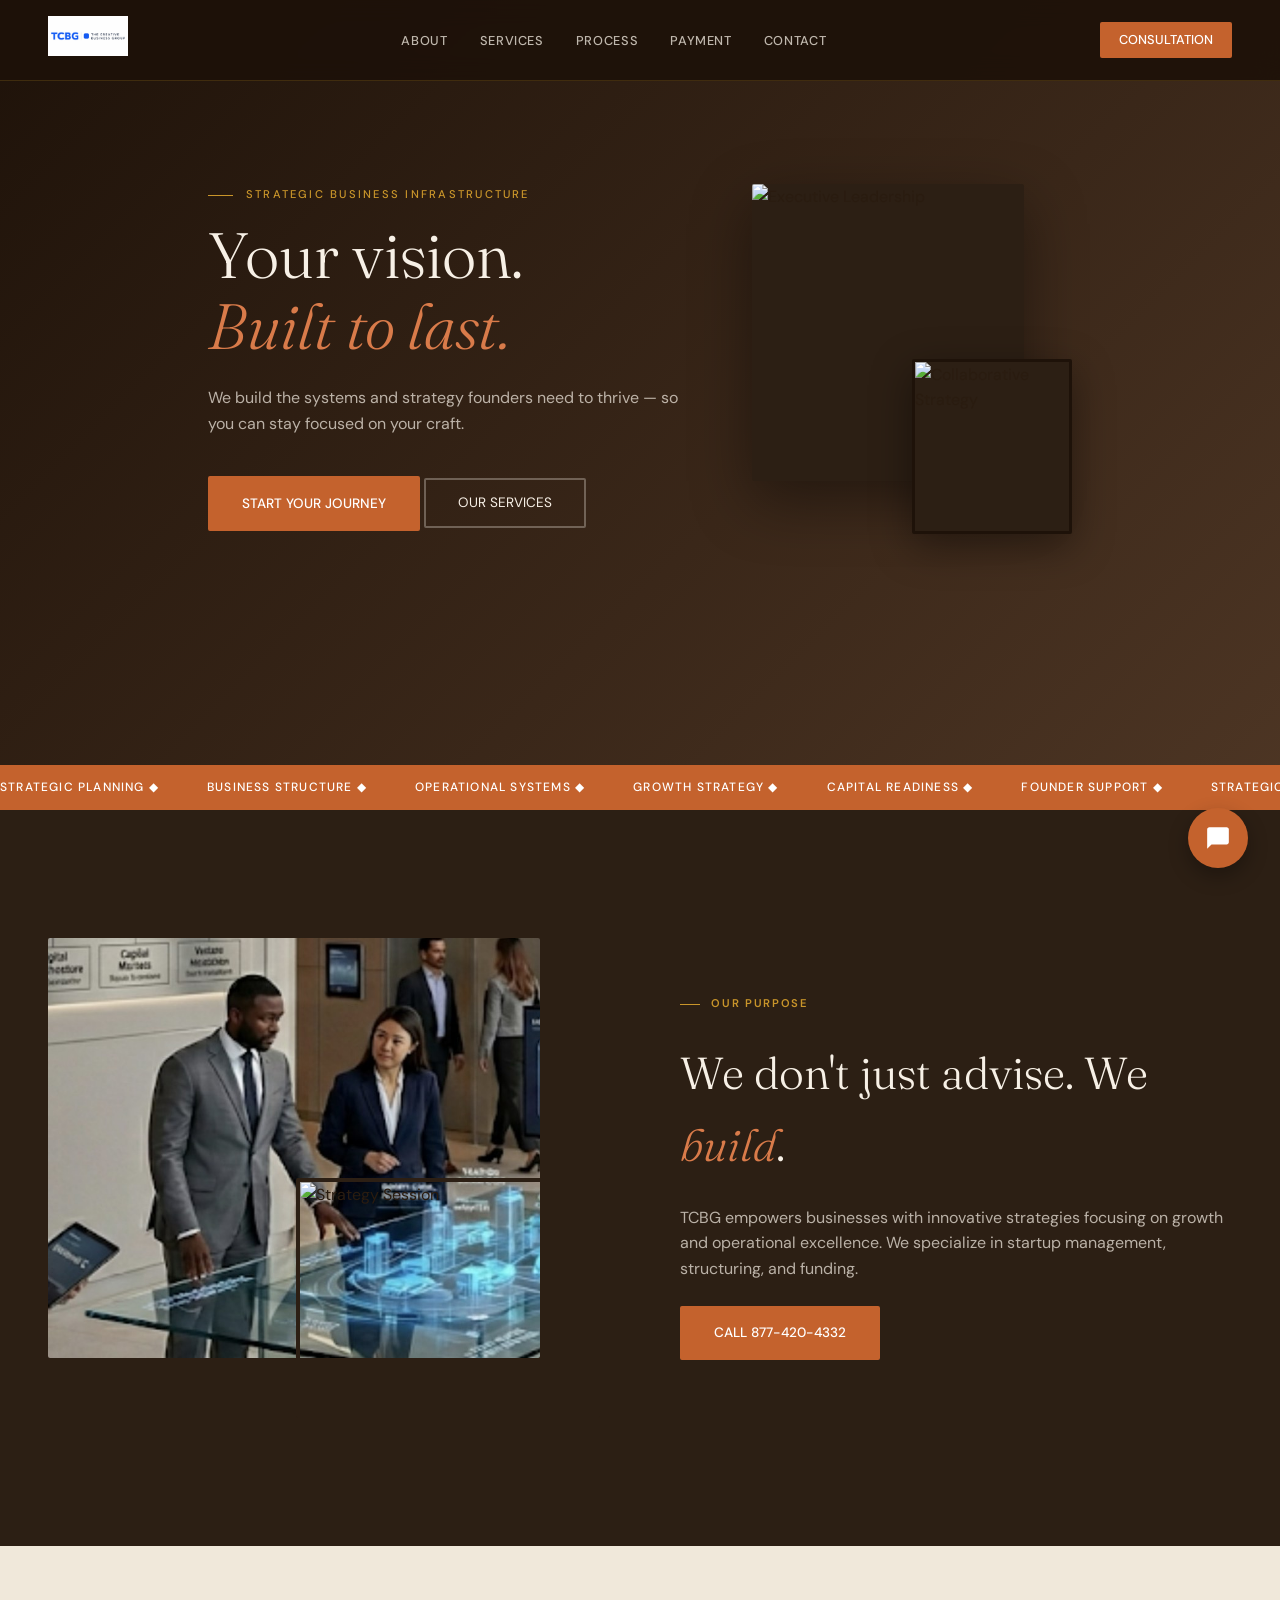
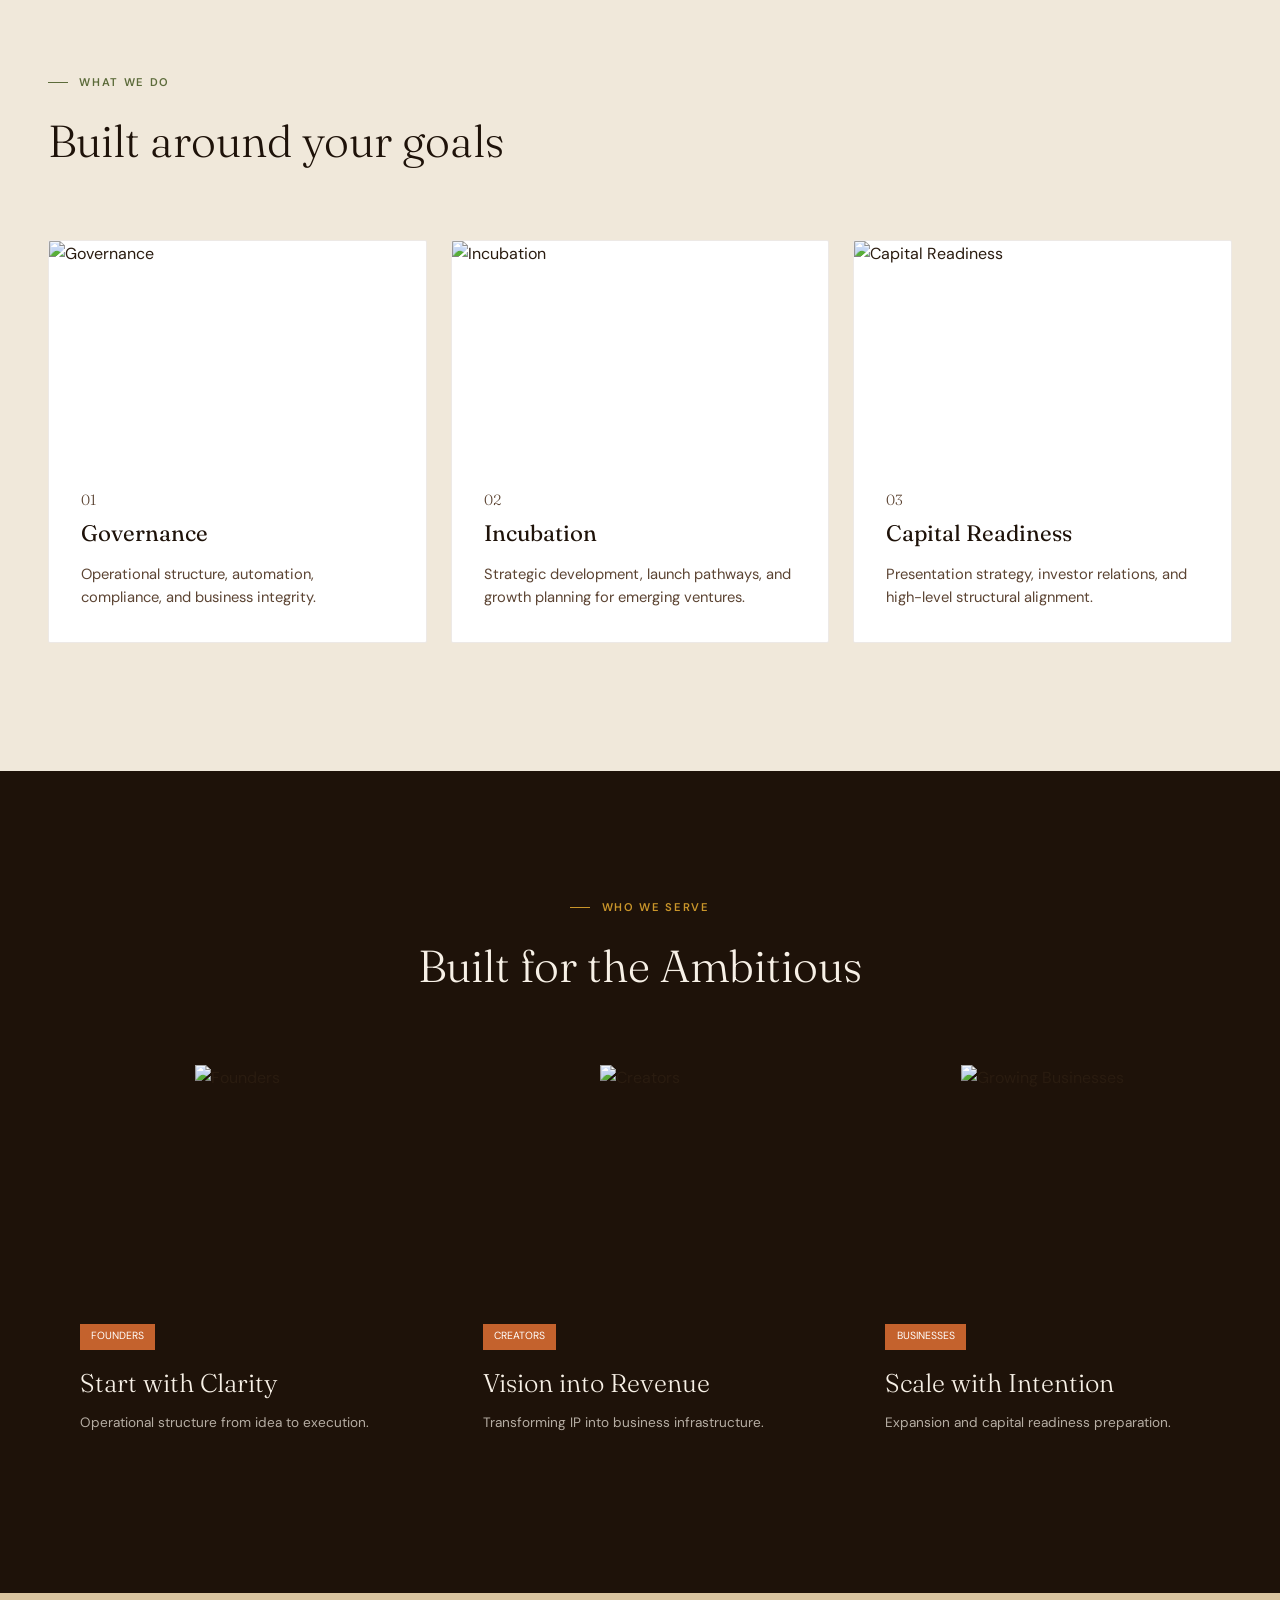
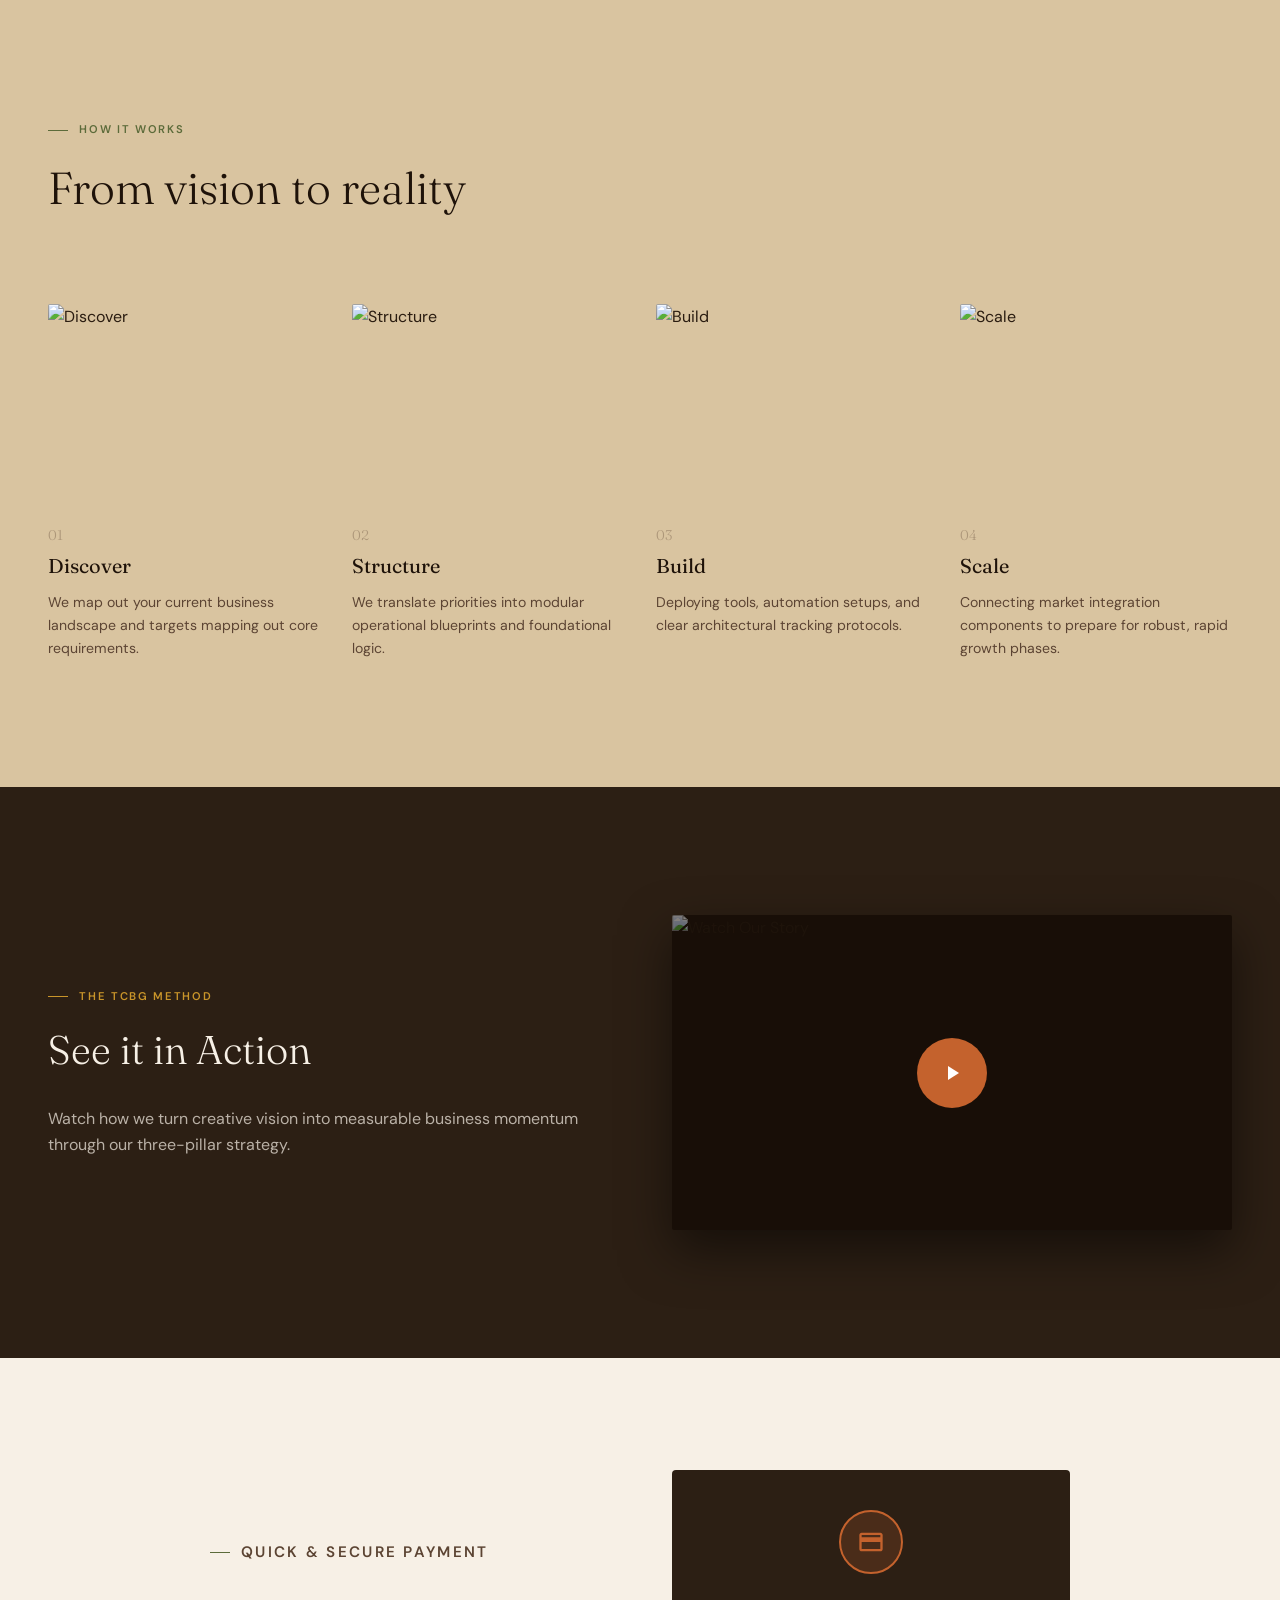
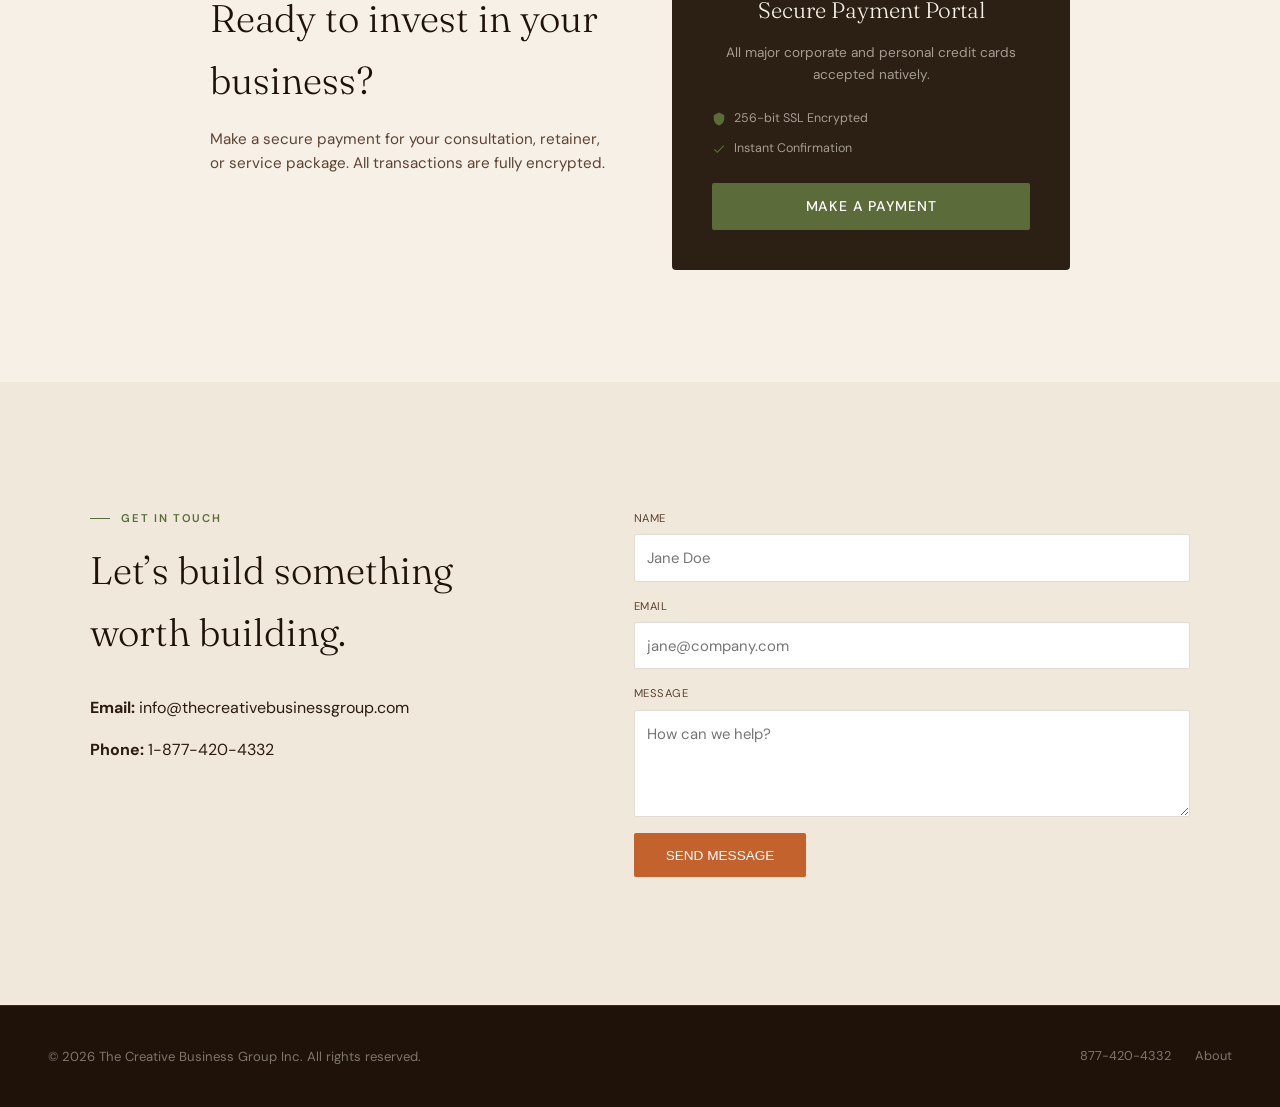
==== commit 5b2146f9: "Create initial Index.html structure Added a complete HTML structure for the website, including navig" ====
--- a/Index.html
+++ b/Index.html
@@ -32,7 +32,7 @@
   .nav-cta { background: var(--terracotta); color: #fff; padding: 0.5rem 1.2rem; border-radius: 2px; font-size: 0.8rem; font-weight: 500; text-decoration: none; text-transform: uppercase; transition: background 0.2s; }
   .nav-cta:hover { background: var(--bark); }
 
-  /* HERO - Optimized Sizing */
+  /* HERO */
   .hero { min-height: 85vh; position: relative; overflow: hidden; display: flex; align-items: center; background: var(--deep); padding-top: 80px; }
   .hero-bg { position: absolute; inset: 0; background-image: url('https://images.unsplash.com/photo-1556761175-4b46a572b786?w=1600&q=80'); background-size: cover; background-position: center; opacity: 0.15; }
   .hero-overlay { position: absolute; inset: 0; background: linear-gradient(135deg, rgba(30,18,9,0.9) 0%, rgba(107,76,53,0.6) 100%); }
@@ -43,11 +43,16 @@
   .hero-title em { font-style: italic; color: var(--terracotta-light); }
   .hero-sub { font-size: 1rem; color: rgba(247,240,230,0.7); max-width: 480px; margin-bottom: 2.5rem; }
   
+  /* SLIDESHOW CONTAINERS */
   .hero-visual { position: relative; height: 350px; }
-  .hero-photo-main { position: absolute; top: 0; left: 0; width: 85%; height: 85%; border-radius: 2px; overflow: hidden; box-shadow: 0 20px 60px rgba(0,0,0,0.4); }
-  .hero-photo-main img { width: 100%; height: 100%; object-fit: cover; }
-  .hero-photo-accent { position: absolute; bottom: 0; right: 0; width: 50%; height: 50%; border-radius: 2px; overflow: hidden; border: 3px solid var(--deep); box-shadow: 0 12px 40px rgba(0,0,0,0.4); }
-  .hero-photo-accent img { width: 100%; height: 100%; object-fit: cover; }
+  .hero-photo-main { position: absolute; top: 0; left: 0; width: 85%; height: 85%; border-radius: 2px; overflow: hidden; box-shadow: 0 20px 60px rgba(0,0,0,0.4); background: var(--deep2); }
+  .hero-photo-accent { position: absolute; bottom: 0; right: 0; width: 50%; height: 50%; border-radius: 2px; overflow: hidden; border: 3px solid var(--deep); box-shadow: 0 12px 40px rgba(0,0,0,0.4); background: var(--deep2); z-index: 10; }
+  
+  .hero-photo-main img, .hero-photo-accent img {
+    position: absolute; inset: 0; width: 100%; height: 100%; object-fit: cover;
+    opacity: 0; transition: opacity 1.8s ease-in-out;
+  }
+  .hero-photo-main img.active, .hero-photo-accent img.active { opacity: 1; }
 
   /* BUTTONS */
   .btn-primary { background: var(--terracotta); color: #fff; padding: 0.9rem 2rem; border-radius: 2px; font-size: 0.85rem; font-weight: 500; text-decoration: none; text-transform: uppercase; border: 2px solid var(--terracotta); transition: 0.2s; display: inline-flex; align-items: center; gap: 0.5rem; }
@@ -95,7 +100,7 @@
   .service-body h3 { font-family: 'Fraunces', serif; font-size: 1.4rem; color: var(--deep); margin-bottom: 0.7rem; font-weight: 400; }
   .service-body p { font-size: 0.92rem; color: var(--text-light); }
 
-  /* AUDIENCE TILES - Corrected Duplicates */
+  /* AUDIENCE TILES - Fixed with Premium Live Assets */
   .audience { background: var(--deep); text-align: center; }
   .audience-header { margin-bottom: 4rem; }
   .audience-header .section-label { justify-content: center; color: var(--gold); }
@@ -130,7 +135,7 @@
   .video-embed { aspect-ratio: 16/9; background: var(--deep); border-radius: 2px; overflow: hidden; position: relative; box-shadow: 0 20px 50px rgba(0,0,0,0.5); }
   .video-thumb img { width: 100%; height: 100%; object-fit: cover; opacity: 0.6; }
 
-  /* PAYMENT GATEWAY - Fully Restored */
+  /* PAYMENT GATEWAY */
   .payment { background: var(--cream); padding: 7rem 3rem; }
   .payment-inner { max-width: 860px; margin: 0 auto; }
   .payment-grid { display: grid; grid-template-columns: 1fr 1fr; gap: 4rem; align-items: center; }
@@ -168,34 +173,25 @@
   .chat-toggle { width: 60px; height: 60px; border-radius: 50%; background: var(--terracotta); border: none; cursor: pointer; box-shadow: 0 8px 20px rgba(0,0,0,0.3); display: flex; align-items: center; justify-content: center; transition: 0.3s; }
   .chat-toggle:hover { transform: scale(1.05); background: var(--bark); }
 
-  /* CRITICAL MOBILE ALIGNMENT OVERHAUL */
+  /* RESPONSIVE STYLING */
   @media (max-width: 960px) {
-    nav { padding: 1rem 1.5rem; }
-    .nav-links { display: none; }
-    
+    nav { padding: 1rem 1.5rem; } .nav-links { display: none; }
     section, .payment { padding: 4rem 1.25rem !important; }
     .hero-content { padding: 3rem 1.25rem 4rem !important; }
-    
-    /* Force grids to single column layout with proper alignment */
-    .hero-content, .about-inner, .services-grid, .audience-grid, .process-grid, .video-inner, .payment-grid, .contact-inner {
-      grid-template-columns: 1fr !important;
-      gap: 3rem !important;
-      text-align: left !important;
-    }
-    
+    .hero-content, .about-inner, .services-grid, .audience-grid, .process-grid, .video-inner, .payment-grid, .contact-inner { grid-template-columns: 1fr !important; gap: 3rem !important; text-align: left !important; }
     .audience-header .section-label { justify-content: flex-start !important; }
-    
-    /* Visual container fixes so elements don't crush or scale weirdly */
     .hero-visual, .about-photos { height: 320px !important; margin-top: 1rem; }
     .hero-photo-main, .about-photo-1 { width: 90% !important; height: 90% !important; }
     .hero-photo-accent, .about-photo-2 { width: 55% !important; height: 55% !important; }
-    
     footer { flex-direction: column; text-align: center; gap: 1.5rem; padding: 2rem 1.25rem; }
     .footer-links { justify-content: center; }
   }
 </style>
 </head>
 <body>
+
+<!-- NATIVE AUDIO ELEMENT -->
+<audio id="bgMusic" src="./your-song.mp3" loop></audio>
 
 <!-- NAV -->
 <nav>
@@ -225,11 +221,17 @@
       </div>
     </div>
     <div class="hero-visual">
-      <div class="hero-photo-main">
-        <img src="https://images.unsplash.com/photo-1573496359142-b8d87734a5a2?w=800&q=80" alt="Executive Leadership" fetchpriority="high">
-      </div>
-      <div class="hero-photo-accent">
-        <img src="https://images.unsplash.com/photo-1600880292089-90a7e086ee0c?w=600&q=80" alt="Collaborative Strategy" decoding="async">
+      <!-- MAIN SLIDESHOW -->
+      <div class="hero-photo-main" id="mainSlideshow">
+        <img src="https://images.unsplash.com/photo-1573496359142-b8d87734a5a2?w=800&q=80" alt="Executive Leadership" class="active" fetchpriority="high">
+        <img src="https://images.unsplash.com/photo-1519389950473-47ba0277781c?w=800&q=80" alt="Modern Corporate Setup" loading="lazy">
+        <img src="https://images.unsplash.com/photo-1522202176988-66273c2fd55f?w=800&q=80" alt="Team Dynamic Work" loading="lazy">
+      </div>
+      <!-- ACCENT SLIDESHOW -->
+      <div class="hero-photo-accent" id="accentSlideshow">
+        <img src="https://images.unsplash.com/photo-1600880292089-90a7e086ee0c?w=600&q=80" alt="Collaborative Strategy" class="active" decoding="async">
+        <img src="https://images.unsplash.com/photo-1454165804606-c3d57bc86b40?w=600&q=80" alt="Data Analytics Planning" loading="lazy">
+        <img src="https://images.unsplash.com/photo-1556761175-4b46a572b786?w=600&q=80" alt="Operations Boardroom" loading="lazy">
       </div>
     </div>
   </div>
@@ -302,7 +304,7 @@
   </div>
 </section>
 
-<!-- AUDIENCE - Corrected Tiles -->
+<!-- AUDIENCE - Repaired with Reliable Live Images -->
 <section class="audience">
   <div class="audience-header">
     <p class="section-label">Who We Serve</p>
@@ -310,7 +312,7 @@
   </div>
   <div class="audience-grid">
     <div class="audience-card">
-      <img src="./founders_tile.jpg" alt="Founders" loading="lazy">
+      <img src="https://images.unsplash.com/photo-1519085360753-af0119f7cbe7?w=800&q=80" alt="Founders" loading="lazy">
       <div class="audience-overlay">
         <span class="audience-tag">Founders</span>
         <h3>Start with Clarity</h3>
@@ -318,7 +320,7 @@
       </div>
     </div>
     <div class="audience-card">
-      <img src="./creators_tile.jpg" alt="Creators" loading="lazy">
+      <img src="https://images.unsplash.com/photo-1598488035139-bdbb2231ce04?w=800&q=80" alt="Creators" loading="lazy">
       <div class="audience-overlay">
         <span class="audience-tag">Creators</span>
         <h3>Vision into Revenue</h3>
@@ -326,7 +328,7 @@
       </div>
     </div>
     <div class="audience-card">
-      <img src="./businesses_tile.jpg" alt="Growing Businesses" loading="lazy">
+      <img src="https://images.unsplash.com/photo-1556761175-4b46a572b786?w=800&q=80" alt="Growing Businesses" loading="lazy">
       <div class="audience-overlay">
         <span class="audience-tag">Businesses</span>
         <h3>Scale with Intention</h3>
@@ -350,8 +352,9 @@
         <h3>Discover</h3>
         <p>We map out your current business landscape and targets mapping out core requirements.</p>
       </div>
+      <!-- FIXED STRUCTURE TILE PATH -->
       <div class="process-step">
-        <div class="process-step-img"><img src="https://images.unsplash.com/photo-1553877522-43269d4ea984?w=600&q=80" alt="Structure" loading="lazy"></div>
+        <div class="process-step-img"><img src="https://images.unsplash.com/photo-1531403009284-440f080d1e12?w=600&q=80" alt="Structure" loading="lazy"></div>
         <p class="step-num">02</p>
         <h3>Structure</h3>
         <p>We translate priorities into modular operational blueprints and foundational logic.</p>
@@ -393,7 +396,7 @@
   </div>
 </section>
 
-<!-- PAYMENT - Restored and Repaired for Mobile -->
+<!-- PAYMENT -->
 <section class="payment" id="payment">
   <div class="payment-inner">
     <div class="payment-grid">
@@ -460,5 +463,68 @@
   </button>
 </div>
 
+<!-- ================================================================= -->
+<!-- CORE SCRIPT BLOCK: MANAGES SLIDESHOWS AND AMBIENT AUDIO COUPLING   -->
+<!-- ================================================================= -->
+<script>
+  // 1. DYNAMIC HERO SLIDESHOW LOGIC
+  function startHeroSlideshows() {
+    const mainImages = document.querySelectorAll('.hero-photo-main img');
+    const accentImages = document.querySelectorAll('.hero-photo-accent img');
+    
+    let mainIndex = 0;
+    let accentIndex = 0;
+
+    // Main Box Transition (Every 4.5 seconds)
+    setInterval(() => {
+      mainImages[mainIndex].classList.remove('active');
+      mainIndex = (mainIndex + 1) % mainImages.length;
+      mainImages[mainIndex].classList.add('active');
+    }, 4500);
+
+    // Staggered Accent Box Transition (Off-beat by 2.25 seconds for variance)
+    setTimeout(() => {
+      setInterval(() => {
+        accentImages[accentIndex].classList.remove('active');
+        accentIndex = (accentIndex + 1) % accentImages.length;
+        accentImages[accentIndex].classList.add('active');
+      }, 4500);
+    }, 2250);
+  }
+
+  // 2. AMBIENT BACKGROUND AUDIO CONTROLLER
+  function initAmbientAudio() {
+    const audio = document.getElementById('bgMusic');
+    if (!audio) return;
+    
+    // Set ambient dynamic level (0.3 keeps it smooth under standard voice volumes)
+    audio.volume = 0.3; 
+
+    const fireAudioOnInteraction = () => {
+      audio.play()
+        .then(() => {
+          // Tear down interaction bindings once audio stream starts successfully
+          document.removeEventListener('click', fireAudioOnInteraction);
+          document.removeEventListener('touchstart', fireAudioOnInteraction);
+          document.removeEventListener('scroll', fireAudioOnInteraction);
+        })
+        .catch(err => {
+          console.log("Stream initial state pending client gesture validation.");
+        });
+    };
+
+    // Listen across multi-touch, clicking, or kinetic desktop scrolling gestures
+    document.addEventListener('click', fireAudioOnInteraction);
+    document.addEventListener('touchstart', fireAudioOnInteraction);
+    document.addEventListener('scroll', fireAudioOnInteraction);
+  }
+
+  // Initialize both engines simultaneously upon frame readiness
+  window.addEventListener('DOMContentLoaded', () => {
+    startHeroSlideshows();
+    initAmbientAudio();
+  });
+</script>
+
 </body>
 </html>
